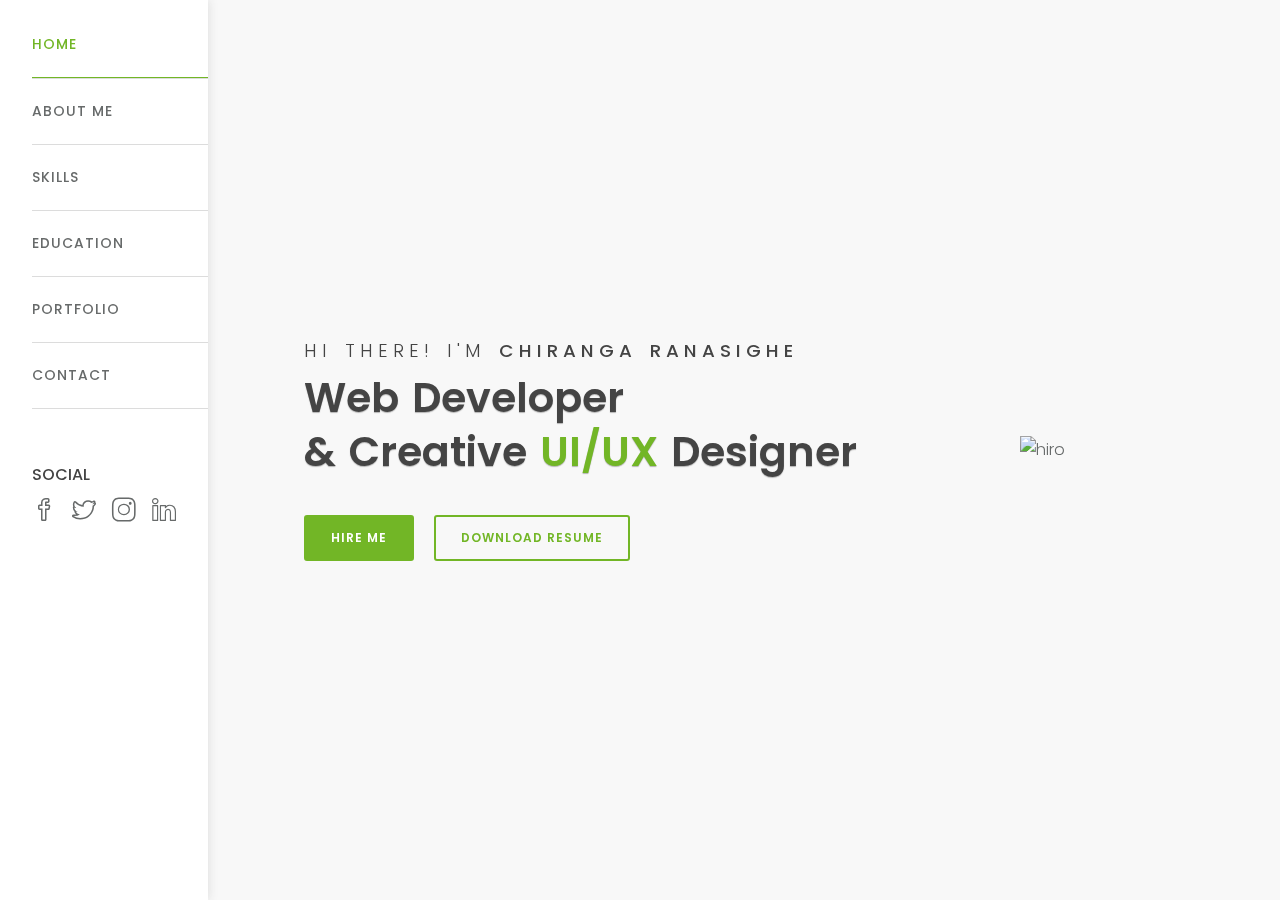
==== index.html @ 82de7a18 "Initial commit by chiranga" ====
<!DOCTYPE html>
<html lang="en" class="no-js">
<head><meta http-equiv="Content-Type" content="text/html; charset=UTF-8" />
    <meta charset="UTF-8" />
    <meta http-equiv="X-UA-Compatible" content="IE=edge">
    <title>Chiranga-Personal Portfolio </title>
    <meta name="viewport" content="width=device-width, initial-scale=1, maximum-scale=1" />
    <meta name="description" content="Ricky-Personal Portfolio / Resume Vcard Template" />
    <meta name="keywords" content="personal portfolio, resume cv template, resume, cv online, freelancer, portfolio, portfolio website, online portfolio, cv resume, creative resume, responsive portfolio, one page portfolio, vcard, minimal, creative portfolio, creative resume, creative, personal vcard, portfoli template, resposnive, bootstrap, modern" />
    <meta name="author" content="ThemeChoose" />
    <!--Favicon-->
    <link rel="shortcut icon" href="chiranga/light/assets/img/favicon.ico" type="image/x-icon">
    <link rel="shortcut icon" href="chiranga/light/assets/img/favicon.png" type="image/x-icon">
    <link rel="icon" href="chiranga/light/assets/img/favicon.ico" type="image/x-icon">
    <link rel="icon" href="chiranga/light/assets/img/favicon.png" type="image/x-icon">
    <!--plugin css-->
    <link rel="stylesheet" href="chiranga/light/assets/css/simple-line-icons.css">
    <link rel="stylesheet" href="chiranga/light/assets/css/malihu-scrollbar.min.css">
    <link rel="stylesheet" href="chiranga/light/assets/css/fontawesome-all.min.css">
    <link rel="stylesheet" href="chiranga/light/assets/css/magnific-popup.css">
    <link rel="stylesheet" href="chiranga/light/assets/css/awesome-hover.css">
    <link rel="stylesheet" href="chiranga/light/assets/css/animate.css">
    <link rel="stylesheet" href="chiranga/light/assets/css/normalize.css">
    <!--theme css-->
    <link rel="stylesheet" href="chiranga/light/assets/css/theme.css">
    <!--
    style switcher
    ======================-->
    <link rel="alternate stylesheet" title="yellow" href="chiranga/light/assets/skin/yellow.css">
    <link rel="alternate stylesheet" title="blueviolet" href="chiranga/light/assets/skin/blueviolet.css">
    <link rel="alternate stylesheet" title="purple" href="chiranga/light/assets/skin/purple.css">
    <link rel="alternate stylesheet" title="blue" href="chiranga/light/assets/skin/blue.css">
    <link rel="stylesheet" title="green" href="chiranga/light/assets/skin/green.css">
    <!-- <link rel="stylesheet" href="chiranga/light/assets/skin/skin.css"> -->
    <!-- HTML5 shim.js for IE8 support of HTML5 elements and media queries -->
    <!--[if lt IE 9]>
	<script src="https://oss.maxcdn.com/html5shiv/3.7.2/html5shiv.min.js"></script>
	<![endif]-->
</head>
<body data-spy="scroll" data-target=".navbar" data-offset="70">
       <!--Header start-->
    <header class="header" id="header">
        <!--Navbar start-->
        <nav class="navbar navbar-expand-lg navbar-light p-0">
            <button class="navbar-toggler" type="button" data-toggle="collapse" data-target="#navmobile" aria-controls="navmobile" aria-expanded="false" aria-label="Toggle navigation">
                <span class="navbar-toggler-icon"></span>
            </button>
            <div class="collapse navbar-collapse" id="navmobile">
                <ul class="navbar-nav mr-auto flex-column">
                    <li class="nav-item"><a href="#home" class="nav-link">Home</a></li>
                    <li class="nav-item"><a href="#about" class="nav-link">About Me</a></li>
                    <li class="nav-item"><a href="#skills" class="nav-link">Skills</a></li>
                    <li class="nav-item"><a href="#education" class="nav-link">Education</a></li>
                    <li class="nav-item"><a href="#portfolio" class="nav-link">Portfolio</a></li>
                    <li class="nav-item"><a href="#contact" class="nav-link">Contact</a></li>
                </ul>
            </div>
        </nav>
        <!--Navbar End-->
        <!--Header contact start-->
        <div class="contact d-none d-lg-block">
            <div class="contact-item">
                <h5>Social</h5>
                <ul class="list-inline">
                    <li class="list-inline-item"><a href="https://www.facebook.com/chiranga.ranasinghe" class="list-inline-link"><i class="icon-social-facebook" title="Facebook"></i></a></li>
                    <li class="list-inline-item"><a href="https://twitter.com/ChirangaRanasi1" class="list-inline-link"><i class="icon-social-twitter" title="Twitter"></i></a></li>
                    <li class="list-inline-item"><a href="https://www.instagram.com/chirangaranasinghe/" class="list-inline-link"><i class="icon-social-instagram" title="Instagram"></i></a></li>
                    <li class="list-inline-item"><a href="https://www.linkedin.com/in/chiranga-ranasinghe-349a30144/" class="list-inline-link"><i class="icon-social-linkedin" title="Linkedin"></i></a></li>
                </ul>
            </div>
        </div>
        <!--Header contact end-->
    </header>
    <!--Header end-->
    <main class="wrapper" id="wrapper">
        <!--Home section start-->
        <section class="home page page-current" id="home">
            <div class="container-fluid animated zoomIn">
                <div class="row d-flex align-items-center justify-content-center order-last order-xl-first">
                    <div class="col-lg-12 col-xl-6">
                        <h5>Hi there! I'm <span>Chiranga Ranasighe</span></h5>
                        <h2 class="pulse animated slower infinite"> Web Developer <br> & Creative <span> UI/UX </span> Designer</h2>
                        <p class="lead"> </p>
                        <div class="user-btn">
                            <a href="#contact" class="btn btn-brand mr-3">Hire Me</a>
                            <a href="file:///D:/UNIVERSITY/INTERNSHIP/CV.pdf" class="btn btn-brand-border">Download Resume</a>
                        </div>
                    </div>
                    <div class="col-lg-12 col-xl-4 mb-70 mb-xl-0 order-first order-xl-last text-center">
                        <img src="chiranga/light/assets/img/Chiranga.jpg" class="img-fluid" alt="hiro">
                    </div>
                </div>
            </div>
        </section>
        <!--End Home sectionA-->
        <!--About section start-->
        <section class="about page py-100" id="about">
            <div class="container-fluid animated bounceInLeft">
                <!--section title row start-->
                <div class="row justify-content-center">
                    <div class="col-lg-12 col-xl-11">
                        <div class="sec-t">
                            <h2>About <span>me</span></h2>
                        </div>
                    </div>
                    <div class="col-lg-12 col-xl-11">
                        <div class="sub-head">
                            <h4><i class="icon-user mr-2"></i>Personal Info</h4>
                            <p>
                               Currently, I'm an Undergraduate (BICT) of the University of Sri Jayewardenepura Faculty of technology. I studied at Rajapaksha Central College Weeraketiya, Faced Advanced Level Examination in 2015 in Engineering Technology Stream. I'm still student and I hope to Improve my knoweldge and Skills through the internship.
                            </p>
                        </div>
                    </div>
                    <!--for divider-->
                    <div class="col-12"></div>
                    <div class="col-md-5 col-xl-5 mb-4 mb-md-0">
                        <div class="abut-info">
                            <ul class="list-unstyled">
                                <li><span class="f_name">First Name</span> : Chiranga</li>
                                <li><span class="l_name">Last Name</span> : Ranasinghe</li>
                                <li><span class="b_date">Date of birth</span> : 19 April 1996</li>
                                <li><span class="natonality">Nationality</span> : Sri Lankan</li>
                                <li><span class="freelance">Freelance</span> : Available</li>
                            </ul>
                        </div>
                    </div>
                    <div class="col-md-6 col-xl-5 offset-md-1">
                        <div class="abut-info">
                            <ul class="list-unstyled">
                                <li><span class="a_p_number">Phone</span> : +94 768587756</li>
                                <li><span class="a_address">Address</span> : 87/1 Mullawaththa, <br>  &nbsp;&nbsp;&nbsp;&nbsp;&nbsp;&nbsp;&nbsp;&nbsp;&nbsp;&nbsp;&nbsp;&nbsp;&nbsp;&nbsp;&nbsp;&nbsp;&nbsp;&nbsp;&nbsp;&nbsp;&nbsp;&nbsp; Walasmulla</li>
                                <li><span class="a_email">Email</span> : 19chiranga@gmail.com </li>
                                <li><span class="a_languages">Spoken</span> : Sinhala - English</li>
                                <li><span class="a_skype">Skype</span> : Chiranga.Ranasinghe</li>
                            </ul>
                        </div>
                    </div>
                    <div class="col-sm-12 col-xl-11 mt-40">
                        <a class="btn btn-brand mr-3" href="assets/pdf/cv.pdf" target="_blank">Download Resume</a>
                    </div>
                </div>
                <!--row end-->
            </div>
            <!--Container-fluid End-->
        </section>
        <!--End about secition-->
        <!--Skills section start-->
        <section class="skills page py-100" id="skills">
            <div class="container-fluid animated bounceInRight">
                <!--section title row start-->
                <div class="row justify-content-center">
                    <div class="col-lg-12 col-xl-11">
                        <div class="sec-t">
                            <h2>My <span>Skills</span></h2>
                        </div>
                    </div>
                    <div class="col-12"></div>
                    <!--for divider-->
                    <div class="col-lg-12 col-xl-11">
                        <div class="sub-head">
                            <h4><i class="icon-badge mr-2"></i>Personal Skill</h4>
                            
                        </div>
                    </div>
                    <div class="col-12"></div>
                    <!--for divider-->
                    <div class="col-md-5">
                        <div class="skill-item">
                            <span class="skill-title">JAVA</span>
                            <div class="progress">
                                <div class="progress-bar" role="progressbar" style="width: 70%" aria-valuenow="25" aria-valuemin="0" aria-valuemax="100"><span class="label" data-count="70">70%</span></div>
                            </div>
                        </div>
                        <div class="skill-item">
                            <span class="skill-title">HTML</span>
                            <div class="progress">
                                <div class="progress-bar" role="progressbar" style="width: 90%" aria-valuenow="25" aria-valuemin="0" aria-valuemax="100"><span class="label" data-count="90">90%</span></div>
                            </div>
                        </div>
                        <div class="skill-item">
                            <span class="skill-title">PHP</span>
                            <div class="progress">
                                <div class="progress-bar" role="progressbar" style="width: 65%" aria-valuenow="25" aria-valuemin="0" aria-valuemax="100"><span class="label" data-count="65">65%</span></div>
                            </div>
                        </div>
                        <div class="skill-item">
                            <span class="skill-title">PYTHON</span>
                            <div class="progress">
                                <div class="progress-bar" role="progressbar" style="width: 60%" aria-valuenow="25" aria-valuemin="0" aria-valuemax="100"><span class="label" data-count="60">60%</span></div>
                            </div>
                        </div>
                    </div>
                    <div class="col-md-5 offset-md-1">
                        <div class="skill-item">
                            <span class="skill-title">JAVASCRIPT</span>
                            <div class="progress">
                                <div class="progress-bar" role="progressbar" style="width: 60%" aria-valuenow="25" aria-valuemin="0" aria-valuemax="100"><span class="label" data-count="60">60%</span></div>
                            </div>
                        </div>
                        <div class="skill-item">
                            <span class="skill-title">mySQL</span>
                            <div class="progress">
                                <div class="progress-bar" role="progressbar" style="width: 70%" aria-valuenow="25" aria-valuemin="0" aria-valuemax="100"><span class="label" data-count="70">70%</span></div>
                            </div>
                        </div>
                        <div class="skill-item">
                            <span class="skill-title">C#</span>
                            <div class="progress">
                                <div class="progress-bar" role="progressbar" style="width: 60%" aria-valuenow="25" aria-valuemin="0" aria-valuemax="100"><span class="label" data-count="60">60%</span></div>
                            </div>
                        </div>
                        <div class="skill-item">
                            <span class="skill-title">Photoshop</span>
                            <div class="progress">
                                <div class="progress-bar" role="progressbar" style="width: 85%" aria-valuenow="25" aria-valuemin="0" aria-valuemax="100"><span class="label" data-count="85">85%</span></div>
                            </div>
                        </div>
                    </div>
                    <div class="col-lg-12 col-xl-11 mb-20">
                        <div class="comunicate-skill">
                            <div class="sub-head">
                                <h4><i class="icon-bubbles mr-2"></i>Communication Skill</h4>
                                
                            </div>
                        </div>
                    </div>
                    <div class="col-lg-12 col-xl-11 fadeInDown slow animated">
                        <ul class="list-inline comunicate-skill-items text-center d-flex justify-content-start flex-wrap flex-sm-nowrap">
                            <li class="list-inline-item">
                                <h5>Sinhala</h5>
                                <div class="comu-icon">
                                    <i class="fas fa-star"></i>
                                    <i class="fas fa-star"></i>
                                    <i class="fas fa-star"></i>
                                    <i class="fas fa-star"></i>
                                    <i class="fas fa-star"></i>
                                </div>
                            </li>
                            <li class="list-inline-item">
                                <h5>English</h5>
                                <div class="comu-icon">
                                    <i class="fas fa-star"></i>
                                    <i class="fas fa-star"></i>
                                    <i class="fas fa-star"></i>
                                    <i class="fas fa-star-half-alt"></i>
                                    <i class="fas fa-star-half-alt"></i>
                                </div>
                            </li>
                           
                        </ul>
                    </div>
                </div>
                <!--End row-->
            </div>
        </section>
        <!--End skills section-->
      
        <!--Education section start-->
        <section class="education page py-100" id="education">
            <div class="container-fluid animated rotateInDownLeft">
                <div class="row justify-content-center">
                    <div class="col-md-12">
                        <div class="sec-t">
                            <h2>Best <span>Education</span></h2>
                        </div>
                    </div>
                    <div class="col-12"></div>
                    <!--for divider-->
                    <div class="col-lg-12">
                        <div class="sub-head">
                            <h4><i class="icon-graduation mr-2"></i> Educational Background</h4>
                            <p></p>
                        </div>
                    </div>
                    <div class="col-12"></div>
                    <!--for divider-->
                    <div class="col-lg-12 col-xl-7">
                        <ul class="list-unstyled">
                            <li class="edu-item">
                                <h5><span>BICT Degree -</span>University of Sri Jayewardenepura</h5>
                                <span class="calendar"><i class="icon-calendar pr-2"></i>2016 - 2020</span>
                                <p>My degree is Bachelor's of Information and communication Technology and I specialist in Intractive Media.This is my Forth year First Semester.<br>
                                Current GPA - 3.0</p>
                            </li>
                            <li class="edu-item">
                                <h5><span>A/L Technology Stream -</span>Rajapaksha Central Colleage
                                </h5>
                                <span class="calendar"><i class="icon-calendar pr-2"></i>2015</span>
                                <p>RESULTS<br>
                                    SCIENCE FOR TECHNOLOGY - A <br>
                                    INFORMATION AND COMMUNICATION TECHNOLOGY -  C <br>
                                    ENGINEERING TECHNOLOGY - C <br><br>
                                    Z-CORE - 1.8672 <br>
                                    DISTRICT RANK - 04 <br>
                                    ISHLAND RANK - 218 <br>
                                </p>
                            </li>
                            <li class="edu-item">
                                <h5><span>Oridinary Level-</span>Rajapaksha Central Colleage</h5>
                                <span class="calendar"><i class="icon-calendar pr-2"></i>2012</span>
                                <p class="mb-0 pb-0">
                                    A - 05 , B  - 04 <br><br>
                                    SINHALA - A <br>
                                    BUDDISHIM - A <br>
                                    MATHS - A <br>
                                    SCIENCE - A <br>
                                    ICT - A <br>
                                    ART - B <br>
                                    HISTORY - B <br>
                                    COMMERCE - B <br>
                                    ENGLISH - B <br>
                                </p>
                            </li>
                        </ul>
                    </div>
                    <div class="col-lg-5 d-none d-xl-flex justify-content-center align-items-center text-center">
                        <img src="chiranga/light/assets/img/education.jpg" class="img-fluid" alt="education-pic">
                    </div>
                </div>
                <!--row end-->
            </div>
            <!--container fluid end-->
        </section>
        <!--End education section-->
        <!--Portfolio Section start-->
        <section class="portfolio page py-100" id="portfolio">
            <div class="container-fluid animated slideInDown">
                <div class="row">
                    <div class="col-md-9">
                        <div class="sec-t">
                            <h2>Recent <span>Work</span></h2>
                        </div>
                    </div>
                    <div class="col-12">
                        <ul class="list-inline filter-btn mb-35">
                            <li class="list-inline-item active" data-filter="*">all</li>
                            <li class="list-inline-item" data-filter=".video">Video</li>
                            <li class="list-inline-item" data-filter=".web">Web Design</li>
                        </ul>
                    </div>
                </div>
                <!--row end-->
                <div class="row">
                    <div class="da-thumbs filter" id="da-thumbs">
                        <div class="col-md-4 mb-30 filter-item  video">
                            <div class="portfolio-item">
                                <a href="https://www.youtube.com/watch?v=6uZW13TIoTk" title="Caption text" data-group="1">
                                    <img src="chiranga/light/assets/img/portfolio/w1.jpg" alt="project-1" />
                                    <div>
                                        <h6>youtube video</h6>
                                        <span>a C# project</span>
                                    </div>
                                </a>
                            </div>
                        </div>
            
                        <!--portfolio item 2 start-->
                        <div class="col-md-4 mb-30 filter-item  web">
                            <div class="portfolio-item">
                                <a href="chiranga/light/portfoliodetails.html" class="portfolio-details" data-group="1">
                                    <img src="chiranga/light/assets/img/portfolio/w2.jpg" alt="project-2" />
                                    <div>
                                        <h6>Project Title</h6>
                                        <span>ui / ux</span>
                                    </div>
                                </a>
                            </div>
                        </div>
                        <!--portfolio item 2 end-->
                        
                        <!--portfolio item 4 start-->
                        <div class="col-md-4 mb-30 filter-item  web">
                            <div class="portfolio-item">
                                <a href="chiranga/light/portfoliodetails.html" class="portfolio-details" data-group="1">
                                    <img src="chiranga/light/assets/img/portfolio/w4.jpg" alt="project-4" />
                                    <div>
                                        <h6>project title</h6>
                                        <span>art / web design</span>
                                    </div>
                                </a>
                            </div>
                        </div>
                        <!--portfolio item 4 end-->
                                       
                        
                    </div>
                    <!--da-thumbs end-->
                </div>
                <!--row end-->
            </div>
            <!--container-fluid end-->
        </section>
        <!--End Portfolio section-->
        <!--Contact section start-->
        <section class="contact page py-100" id="contact">
            <div class="container-fluid animated rollIn">
                <div class="row justify-content-center align-items-center">
                    <div class="col-md-12">
                        <div class="sec-t">
                            <h2>Get In <span>Touch</span></h2>
                        </div>
                    </div>
                    <div class="col-12"></div>
                    <!--for divider-->

                    <div class="col-12"></div>
                    <!--for divider-->
                    <div class="col-md-4 mb-5 mb-md-0">
                        <ul class="list-unstyled">
                            <li class="contact-item">
                                <h5>Addres</h5>
                                <p class="mb-1">87/1 Shantha Sewana <br>
                                    Mullawaththa, Walasmulla
                                </p>
                            </li>
                            <li class="contact-item">
                                <h5>Contact</h5>
                                <p>(+94) 768587756 <br>
                                    (+94) 710747339</p>
                            </li>
                            <li class="contact-item">
                                <h5>Mail</h5>
                                <a class="more-link" href="mailto:19chiranga@gmail.com"><span>19chiranga@gmail.com</span></a><br>
                                <!--<a class="more-link" href="index.html#0e636f67624e69636f6762206d6163"><span class="__cf_email__" data-cfemail="3b535e574b7b48524f5e15585456">[email&#160;protected]</span></a>-->
                            </li>
                            <li class="contact-item">
                                <h5>Social</h5>
                                <ul class="list-inline mt-3">
                                    <li class="list-inline-item mb-2">
                                        <a href="https://www.facebook.com/chiranga.ranasinghe" class="list-inline-link"><i class="icon-social-facebook" title="Facebook"></i></a>
                                    </li>
                                    <li class="list-inline-item mb-2">
                                        <a href="https://twitter.com/ChirangaRanasi1" class="list-inline-link"><i class="icon-social-twitter" title="Twitter"></i></a>
                                    </li>
                                    <li class="list-inline-item mb-2">
                                        <a href="https://www.instagram.com/chirangaranasinghe/" class="list-inline-link"><i class="icon-social-instagram" title="Instagram"></i></a>
                                    </li>
                                    <li class="list-inline-item">
                                        <a href="https://www.linkedin.com/in/chiranga-ranasinghe-349a30144/" class="list-inline-link"><i class="icon-social-linkedin" title="Linkedin"></i></a>
                                    </li>
                                    <li class="list-inline-item">
                                        <a href="#" class="list-inline-link"><i class="icon-social-dribbble" title="Dribbble"></i></a>
                                    </li>
                                </ul>
                            </li>
                        </ul> 
                    
                    
                    </div>  
                    <!--col end-->
                    <div class="col-md-7 offset-md-1">
                        <form class="contact_form" method="post" action="index.html">
                            <!--form aler message start-->
                            <div class="row">
                                <div class="col-12">
                                    <div class="alert alert-success contact_msg" style="display: none" role="alert">
                                        Your message was sent successfully.
                                    </div>
                                </div>
                            </div>
                            <!--form alert message end-->
                            <!-- Message Input Area Start -->
                            <div class="contact_input_area">
                                <div class="form-group">
                                    <i class="icon-user input-icon"></i>
                                    <label for="name">
                                        <input type="text" name="name" class="form-control" id="name" placeholder="Enter Name" required maxlength="50">
                                    </label>
                                </div>
                                <div class="form-group">
                                    <i class="icon-envelope input-icon"></i>
                                    <label for="email">
                                        <input type="email" name="email" class="form-control" placeholder="Your Email" id="email" required maxlength="50">
                                    </label>
                                </div>
                                <div class="form-group">
                                    <i class="icon-speech input-icon"></i>
                                    <label for="subject">
                                        <input type="text" class="form-control" placeholder="Enter Subject" id="subject" maxlength="50" name="subject" required>
                                    </label>
                                </div>
                                <div class="form-group mb-2">
                                    <i class="icon-bubbles input-icon"></i>
                                    <label for="message" class="text-area">
                                        <textarea class="form-control" name="message" id="message" rows="3" placeholder="Write Message" maxlength="300" required></textarea>
                                    </label>
                                </div>
                                <!-- <div class="g-recaptcha mb-4" data-sitekey="6LeOUJwUAAAAADsG7Kvs9zSG2pGGa7ux4L-h73nL"></div> -->
                                <button type="submit" name="submit" class="btn btn-brand2 pull-right" id="btnContactUs">Submit</button>
                            </div>
                            <!-- Message Input Area End -->
                        </form>
                    </div>
                </div>
                <!--row end-->
            </div>
            <!--container fluid end-->
        </section>
        <!--Contact section end-->
    </main>
    <script data-cfasync="false" src="cdn-cgi/scripts/5c5dd728/cloudflare-static/email-decode.min.js"></script><script src="chiranga/light/assets/js/jquery-3.2.1.min.js"></script>
    <script src="chiranga/light/assets/js/modernizr-2.6.2.min.js"></script>
    <script src="chiranga/light/assets/js/bootstrap.min.js"></script>
    <script src="chiranga/light/assets/js/awesome-hover.js"></script>
    <script src="chiranga/light/assets/js/magnific-popup.min.js"></script>
    <script src="chiranga/light/assets/js/isotope.min.js"></script>
    <script src="chiranga/light/assets/js/form-jquery.validate.min.js"></script>
    <script src="chiranga/light/assets/js/form-additional-methods.min.js"></script>
    <script src="chiranga/light/assets/js/malihu-scrollbar.min.js"></script>
    <script src="chiranga/light/assets/js/imagesloaded.pkgd.min.js"></script>
    <script src="recaptcha/api.js"></script>
    <!--Theme js-->
    <script src="chiranga/light/assets/js/theme.js"></script>
    <script src="chiranga/light/assets/skin/skin.js"></script>
</body>
<script>
setActiveStyleSheet('green');
</script>
</html>
---- chiranga/light/assets/css/simple-line-icons.css ----
@font-face {
  font-family: 'simple-line-icons';
  src: url('ricky/light/assets/webfonts/Simple-Line-Icons.eot');
  src: url('ricky/light/assets/webfonts/Simple-Line-Icons.eot#iefix') format('embedded-opentype'), url('ricky/light/assets/webfonts/Simple-Line-Icons.woff') format('woff2'), url('ricky/light/assets/webfonts/Simple-Line-Icons.ttf') format('truetype'), url('ricky/light/assets/webfonts/Simple-Line-Icons.woff') format('woff'), url('ricky/light/assets/webfonts/Simple-Line-Icons.svg') format('svg');
  font-weight: normal;
  font-style: normal;
}
/*
 Use the following CSS code if you want to have a class per icon.
 Instead of a list of all class selectors, you can use the generic [class*="icon-"] selector, but it's slower:
*/
.icon-user,
.icon-people,
.icon-user-female,
.icon-user-follow,
.icon-user-following,
.icon-user-unfollow,
.icon-login,
.icon-logout,
.icon-emotsmile,
.icon-phone,
.icon-call-end,
.icon-call-in,
.icon-call-out,
.icon-map,
.icon-location-pin,
.icon-direction,
.icon-directions,
.icon-compass,
.icon-layers,
.icon-menu,
.icon-list,
.icon-options-vertical,
.icon-options,
.icon-arrow-down,
.icon-arrow-left,
.icon-arrow-right,
.icon-arrow-up,
.icon-arrow-up-circle,
.icon-arrow-left-circle,
.icon-arrow-right-circle,
.icon-arrow-down-circle,
.icon-check,
.icon-clock,
.icon-plus,
.icon-minus,
.icon-close,
.icon-event,
.icon-exclamation,
.icon-organization,
.icon-trophy,
.icon-screen-smartphone,
.icon-screen-desktop,
.icon-plane,
.icon-notebook,
.icon-mustache,
.icon-mouse,
.icon-magnet,
.icon-energy,
.icon-disc,
.icon-cursor,
.icon-cursor-move,
.icon-crop,
.icon-chemistry,
.icon-speedometer,
.icon-shield,
.icon-screen-tablet,
.icon-magic-wand,
.icon-hourglass,
.icon-graduation,
.icon-ghost,
.icon-game-controller,
.icon-fire,
.icon-eyeglass,
.icon-envelope-open,
.icon-envelope-letter,
.icon-bell,
.icon-badge,
.icon-anchor,
.icon-wallet,
.icon-vector,
.icon-speech,
.icon-puzzle,
.icon-printer,
.icon-present,
.icon-playlist,
.icon-pin,
.icon-picture,
.icon-handbag,
.icon-globe-alt,
.icon-globe,
.icon-folder-alt,
.icon-folder,
.icon-film,
.icon-feed,
.icon-drop,
.icon-drawer,
.icon-docs,
.icon-doc,
.icon-diamond,
.icon-cup,
.icon-calculator,
.icon-bubbles,
.icon-briefcase,
.icon-book-open,
.icon-basket-loaded,
.icon-basket,
.icon-bag,
.icon-action-undo,
.icon-action-redo,
.icon-wrench,
.icon-umbrella,
.icon-trash,
.icon-tag,
.icon-support,
.icon-frame,
.icon-size-fullscreen,
.icon-size-actual,
.icon-shuffle,
.icon-share-alt,
.icon-share,
.icon-rocket,
.icon-question,
.icon-pie-chart,
.icon-pencil,
.icon-note,
.icon-loop,
.icon-home,
.icon-grid,
.icon-graph,
.icon-microphone,
.icon-music-tone-alt,
.icon-music-tone,
.icon-earphones-alt,
.icon-earphones,
.icon-equalizer,
.icon-like,
.icon-dislike,
.icon-control-start,
.icon-control-rewind,
.icon-control-play,
.icon-control-pause,
.icon-control-forward,
.icon-control-end,
.icon-volume-1,
.icon-volume-2,
.icon-volume-off,
.icon-calendar,
.icon-bulb,
.icon-chart,
.icon-ban,
.icon-bubble,
.icon-camrecorder,
.icon-camera,
.icon-cloud-download,
.icon-cloud-upload,
.icon-envelope,
.icon-eye,
.icon-flag,
.icon-heart,
.icon-info,
.icon-key,
.icon-link,
.icon-lock,
.icon-lock-open,
.icon-magnifier,
.icon-magnifier-add,
.icon-magnifier-remove,
.icon-paper-clip,
.icon-paper-plane,
.icon-power,
.icon-refresh,
.icon-reload,
.icon-settings,
.icon-star,
.icon-symbol-female,
.icon-symbol-male,
.icon-target,
.icon-credit-card,
.icon-paypal,
.icon-social-tumblr,
.icon-social-twitter,
.icon-social-facebook,
.icon-social-instagram,
.icon-social-linkedin,
.icon-social-pinterest,
.icon-social-github,
.icon-social-google,
.icon-social-reddit,
.icon-social-skype,
.icon-social-dribbble,
.icon-social-behance,
.icon-social-foursqare,
.icon-social-soundcloud,
.icon-social-spotify,
.icon-social-stumbleupon,
.icon-social-youtube,
.icon-social-dropbox,
.icon-social-vkontakte,
.icon-social-steam {
  font-family: 'simple-line-icons';
  speak: none;
  font-style: normal;
  font-weight: normal;
  font-variant: normal;
  text-transform: none;
  line-height: 1;
  /* Better Font Rendering =========== */
  -webkit-font-smoothing: antialiased;
  -moz-osx-font-smoothing: grayscale;
}
.icon-user:before {
  content: "\e005";
}
.icon-people:before {
  content: "\e001";
}
.icon-user-female:before {
  content: "\e000";
}
.icon-user-follow:before {
  content: "\e002";
}
.icon-user-following:before {
  content: "\e003";
}
.icon-user-unfollow:before {
  content: "\e004";
}
.icon-login:before {
  content: "\e066";
}
.icon-logout:before {
  content: "\e065";
}
.icon-emotsmile:before {
  content: "\e021";
}
.icon-phone:before {
  content: "\e600";
}
.icon-call-end:before {
  content: "\e048";
}
.icon-call-in:before {
  content: "\e047";
}
.icon-call-out:before {
  content: "\e046";
}
.icon-map:before {
  content: "\e033";
}
.icon-location-pin:before {
  content: "\e096";
}
.icon-direction:before {
  content: "\e042";
}
.icon-directions:before {
  content: "\e041";
}
.icon-compass:before {
  content: "\e045";
}
.icon-layers:before {
  content: "\e034";
}
.icon-menu:before {
  content: "\e601";
}
.icon-list:before {
  content: "\e067";
}
.icon-options-vertical:before {
  content: "\e602";
}
.icon-options:before {
  content: "\e603";
}
.icon-arrow-down:before {
  content: "\e604";
}
.icon-arrow-left:before {
  content: "\e605";
}
.icon-arrow-right:before {
  content: "\e606";
}
.icon-arrow-up:before {
  content: "\e607";
}
.icon-arrow-up-circle:before {
  content: "\e078";
}
.icon-arrow-left-circle:before {
  content: "\e07a";
}
.icon-arrow-right-circle:before {
  content: "\e079";
}
.icon-arrow-down-circle:before {
  content: "\e07b";
}
.icon-check:before {
  content: "\e080";
}
.icon-clock:before {
  content: "\e081";
}
.icon-plus:before {
  content: "\e095";
}
.icon-minus:before {
  content: "\e615";
}
.icon-close:before {
  content: "\e082";
}
.icon-event:before {
  content: "\e619";
}
.icon-exclamation:before {
  content: "\e617";
}
.icon-organization:before {
  content: "\e616";
}
.icon-trophy:before {
  content: "\e006";
}
.icon-screen-smartphone:before {
  content: "\e010";
}
.icon-screen-desktop:before {
  content: "\e011";
}
.icon-plane:before {
  content: "\e012";
}
.icon-notebook:before {
  content: "\e013";
}
.icon-mustache:before {
  content: "\e014";
}
.icon-mouse:before {
  content: "\e015";
}
.icon-magnet:before {
  content: "\e016";
}
.icon-energy:before {
  content: "\e020";
}
.icon-disc:before {
  content: "\e022";
}
.icon-cursor:before {
  content: "\e06e";
}
.icon-cursor-move:before {
  content: "\e023";
}
.icon-crop:before {
  content: "\e024";
}
.icon-chemistry:before {
  content: "\e026";
}
.icon-speedometer:before {
  content: "\e007";
}
.icon-shield:before {
  content: "\e00e";
}
.icon-screen-tablet:before {
  content: "\e00f";
}
.icon-magic-wand:before {
  content: "\e017";
}
.icon-hourglass:before {
  content: "\e018";
}
.icon-graduation:before {
  content: "\e019";
}
.icon-ghost:before {
  content: "\e01a";
}
.icon-game-controller:before {
  content: "\e01b";
}
.icon-fire:before {
  content: "\e01c";
}
.icon-eyeglass:before {
  content: "\e01d";
}
.icon-envelope-open:before {
  content: "\e01e";
}
.icon-envelope-letter:before {
  content: "\e01f";
}
.icon-bell:before {
  content: "\e027";
}
.icon-badge:before {
  content: "\e028";
}
.icon-anchor:before {
  content: "\e029";
}
.icon-wallet:before {
  content: "\e02a";
}
.icon-vector:before {
  content: "\e02b";
}
.icon-speech:before {
  content: "\e02c";
}
.icon-puzzle:before {
  content: "\e02d";
}
.icon-printer:before {
  content: "\e02e";
}
.icon-present:before {
  content: "\e02f";
}
.icon-playlist:before {
  content: "\e030";
}
.icon-pin:before {
  content: "\e031";
}
.icon-picture:before {
  content: "\e032";
}
.icon-handbag:before {
  content: "\e035";
}
.icon-globe-alt:before {
  content: "\e036";
}
.icon-globe:before {
  content: "\e037";
}
.icon-folder-alt:before {
  content: "\e039";
}
.icon-folder:before {
  content: "\e089";
}
.icon-film:before {
  content: "\e03a";
}
.icon-feed:before {
  content: "\e03b";
}
.icon-drop:before {
  content: "\e03e";
}
.icon-drawer:before {
  content: "\e03f";
}
.icon-docs:before {
  content: "\e040";
}
.icon-doc:before {
  content: "\e085";
}
.icon-diamond:before {
  content: "\e043";
}
.icon-cup:before {
  content: "\e044";
}
.icon-calculator:before {
  content: "\e049";
}
.icon-bubbles:before {
  content: "\e04a";
}
.icon-briefcase:before {
  content: "\e04b";
}
.icon-book-open:before {
  content: "\e04c";
}
.icon-basket-loaded:before {
  content: "\e04d";
}
.icon-basket:before {
  content: "\e04e";
}
.icon-bag:before {
  content: "\e04f";
}
.icon-action-undo:before {
  content: "\e050";
}
.icon-action-redo:before {
  content: "\e051";
}
.icon-wrench:before {
  content: "\e052";
}
.icon-umbrella:before {
  content: "\e053";
}
.icon-trash:before {
  content: "\e054";
}
.icon-tag:before {
  content: "\e055";
}
.icon-support:before {
  content: "\e056";
}
.icon-frame:before {
  content: "\e038";
}
.icon-size-fullscreen:before {
  content: "\e057";
}
.icon-size-actual:before {
  content: "\e058";
}
.icon-shuffle:before {
  content: "\e059";
}
.icon-share-alt:before {
  content: "\e05a";
}
.icon-share:before {
  content: "\e05b";
}
.icon-rocket:before {
  content: "\e05c";
}
.icon-question:before {
  content: "\e05d";
}
.icon-pie-chart:before {
  content: "\e05e";
}
.icon-pencil:before {
  content: "\e05f";
}
.icon-note:before {
  content: "\e060";
}
.icon-loop:before {
  content: "\e064";
}
.icon-home:before {
  content: "\e069";
}
.icon-grid:before {
  content: "\e06a";
}
.icon-graph:before {
  content: "\e06b";
}
.icon-microphone:before {
  content: "\e063";
}
.icon-music-tone-alt:before {
  content: "\e061";
}
.icon-music-tone:before {
  content: "\e062";
}
.icon-earphones-alt:before {
  content: "\e03c";
}
.icon-earphones:before {
  content: "\e03d";
}
.icon-equalizer:before {
  content: "\e06c";
}
.icon-like:before {
  content: "\e068";
}
.icon-dislike:before {
  content: "\e06d";
}
.icon-control-start:before {
  content: "\e06f";
}
.icon-control-rewind:before {
  content: "\e070";
}
.icon-control-play:before {
  content: "\e071";
}
.icon-control-pause:before {
  content: "\e072";
}
.icon-control-forward:before {
  content: "\e073";
}
.icon-control-end:before {
  content: "\e074";
}
.icon-volume-1:before {
  content: "\e09f";
}
.icon-volume-2:before {
  content: "\e0a0";
}
.icon-volume-off:before {
  content: "\e0a1";
}
.icon-calendar:before {
  content: "\e075";
}
.icon-bulb:before {
  content: "\e076";
}
.icon-chart:before {
  content: "\e077";
}
.icon-ban:before {
  content: "\e07c";
}
.icon-bubble:before {
  content: "\e07d";
}
.icon-camrecorder:before {
  content: "\e07e";
}
.icon-camera:before {
  content: "\e07f";
}
.icon-cloud-download:before {
  content: "\e083";
}
.icon-cloud-upload:before {
  content: "\e084";
}
.icon-envelope:before {
  content: "\e086";
}
.icon-eye:before {
  content: "\e087";
}
.icon-flag:before {
  content: "\e088";
}
.icon-heart:before {
  content: "\e08a";
}
.icon-info:before {
  content: "\e08b";
}
.icon-key:before {
  content: "\e08c";
}
.icon-link:before {
  content: "\e08d";
}
.icon-lock:before {
  content: "\e08e";
}
.icon-lock-open:before {
  content: "\e08f";
}
.icon-magnifier:before {
  content: "\e090";
}
.icon-magnifier-add:before {
  content: "\e091";
}
.icon-magnifier-remove:before {
  content: "\e092";
}
.icon-paper-clip:before {
  content: "\e093";
}
.icon-paper-plane:before {
  content: "\e094";
}
.icon-power:before {
  content: "\e097";
}
.icon-refresh:before {
  content: "\e098";
}
.icon-reload:before {
  content: "\e099";
}
.icon-settings:before {
  content: "\e09a";
}
.icon-star:before {
  content: "\e09b";
}
.icon-symbol-female:before {
  content: "\e09c";
}
.icon-symbol-male:before {
  content: "\e09d";
}
.icon-target:before {
  content: "\e09e";
}
.icon-credit-card:before {
  content: "\e025";
}
.icon-paypal:before {
  content: "\e608";
}
.icon-social-tumblr:before {
  content: "\e00a";
}
.icon-social-twitter:before {
  content: "\e009";
}
.icon-social-facebook:before {
  content: "\e00b";
}
.icon-social-instagram:before {
  content: "\e609";
}
.icon-social-linkedin:before {
  content: "\e60a";
}
.icon-social-pinterest:before {
  content: "\e60b";
}
.icon-social-github:before {
  content: "\e60c";
}
.icon-social-google:before {
  content: "\e60d";
}
.icon-social-reddit:before {
  content: "\e60e";
}
.icon-social-skype:before {
  content: "\e60f";
}
.icon-social-dribbble:before {
  content: "\e00d";
}
.icon-social-behance:before {
  content: "\e610";
}
.icon-social-foursqare:before {
  content: "\e611";
}
.icon-social-soundcloud:before {
  content: "\e612";
}
.icon-social-spotify:before {
  content: "\e613";
}
.icon-social-stumbleupon:before {
  content: "\e614";
}
.icon-social-youtube:before {
  content: "\e008";
}
.icon-social-dropbox:before {
  content: "\e00c";
}
.icon-social-vkontakte:before {
  content: "\e618";
}
.icon-social-steam:before {
  content: "\e620";
}
---- chiranga/light/assets/css/malihu-scrollbar.min.css ----
.mCustomScrollbar{-ms-touch-action:pinch-zoom;touch-action:pinch-zoom}.mCustomScrollbar.mCS_no_scrollbar,.mCustomScrollbar.mCS_touch_action{-ms-touch-action:auto;touch-action:auto}.mCustomScrollBox{position:relative;overflow:hidden;height:100%;max-width:100%;outline:0;direction:ltr}.mCSB_container{overflow:hidden;width:auto;height:auto}.mCSB_inside>.mCSB_container{margin-right:30px}.mCSB_container.mCS_no_scrollbar_y.mCS_y_hidden{margin-right:0}.mCS-dir-rtl>.mCSB_inside>.mCSB_container{margin-right:0;margin-left:30px}.mCS-dir-rtl>.mCSB_inside>.mCSB_container.mCS_no_scrollbar_y.mCS_y_hidden{margin-left:0}.mCSB_scrollTools{position:absolute;width:16px;height:auto;left:auto;top:0;right:0;bottom:0;opacity:.75;filter:"alpha(opacity=75)";-ms-filter:"alpha(opacity=75)"}.mCSB_outside+.mCSB_scrollTools{right:-26px}.mCS-dir-rtl>.mCSB_inside>.mCSB_scrollTools,.mCS-dir-rtl>.mCSB_outside+.mCSB_scrollTools{right:auto;left:0}.mCS-dir-rtl>.mCSB_outside+.mCSB_scrollTools{left:-26px}.mCSB_scrollTools .mCSB_draggerContainer{position:absolute;top:0;left:0;bottom:0;right:0;height:auto}.mCSB_scrollTools a+.mCSB_draggerContainer{margin:20px 0}.mCSB_scrollTools .mCSB_draggerRail{width:2px;height:100%;margin:0 auto;-webkit-border-radius:16px;-moz-border-radius:16px;border-radius:16px}.mCSB_scrollTools .mCSB_dragger{cursor:pointer;width:100%;height:30px;z-index:1}.mCSB_scrollTools .mCSB_dragger .mCSB_dragger_bar{position:relative;width:4px;height:100%;margin:0 auto;-webkit-border-radius:16px;-moz-border-radius:16px;border-radius:16px;text-align:center}.mCSB_scrollTools_vertical.mCSB_scrollTools_onDrag_expand .mCSB_dragger.mCSB_dragger_onDrag_expanded .mCSB_dragger_bar,.mCSB_scrollTools_vertical.mCSB_scrollTools_onDrag_expand .mCSB_draggerContainer:hover .mCSB_dragger .mCSB_dragger_bar{width:12px}.mCSB_scrollTools_vertical.mCSB_scrollTools_onDrag_expand .mCSB_dragger.mCSB_dragger_onDrag_expanded+.mCSB_draggerRail,.mCSB_scrollTools_vertical.mCSB_scrollTools_onDrag_expand .mCSB_draggerContainer:hover .mCSB_draggerRail{width:8px}.mCSB_scrollTools .mCSB_buttonDown,.mCSB_scrollTools .mCSB_buttonUp{display:block;position:absolute;height:20px;width:100%;overflow:hidden;margin:0 auto;cursor:pointer}.mCSB_scrollTools .mCSB_buttonDown{bottom:0}.mCSB_horizontal.mCSB_inside>.mCSB_container{margin-right:0;margin-bottom:30px}.mCSB_horizontal.mCSB_outside>.mCSB_container{min-height:100%}.mCSB_horizontal>.mCSB_container.mCS_no_scrollbar_x.mCS_x_hidden{margin-bottom:0}.mCSB_scrollTools.mCSB_scrollTools_horizontal{width:auto;height:16px;top:auto;right:0;bottom:0;left:0}.mCustomScrollBox+.mCSB_scrollTools+.mCSB_scrollTools.mCSB_scrollTools_horizontal,.mCustomScrollBox+.mCSB_scrollTools.mCSB_scrollTools_horizontal{bottom:-26px}.mCSB_scrollTools.mCSB_scrollTools_horizontal a+.mCSB_draggerContainer{margin:0 20px}.mCSB_scrollTools.mCSB_scrollTools_horizontal .mCSB_draggerRail{width:100%;height:2px;margin:7px 0}.mCSB_scrollTools.mCSB_scrollTools_horizontal .mCSB_dragger{width:30px;height:100%;left:0}.mCSB_scrollTools.mCSB_scrollTools_horizontal .mCSB_dragger .mCSB_dragger_bar{width:100%;height:4px;margin:6px auto}.mCSB_scrollTools_horizontal.mCSB_scrollTools_onDrag_expand .mCSB_dragger.mCSB_dragger_onDrag_expanded .mCSB_dragger_bar,.mCSB_scrollTools_horizontal.mCSB_scrollTools_onDrag_expand .mCSB_draggerContainer:hover .mCSB_dragger .mCSB_dragger_bar{height:12px;margin:2px auto}.mCSB_scrollTools_horizontal.mCSB_scrollTools_onDrag_expand .mCSB_dragger.mCSB_dragger_onDrag_expanded+.mCSB_draggerRail,.mCSB_scrollTools_horizontal.mCSB_scrollTools_onDrag_expand .mCSB_draggerContainer:hover .mCSB_draggerRail{height:8px;margin:4px 0}.mCSB_scrollTools.mCSB_scrollTools_horizontal .mCSB_buttonLeft,.mCSB_scrollTools.mCSB_scrollTools_horizontal .mCSB_buttonRight{display:block;position:absolute;width:20px;height:100%;overflow:hidden;margin:0 auto;cursor:pointer}.mCSB_scrollTools.mCSB_scrollTools_horizontal .mCSB_buttonLeft{left:0}.mCSB_scrollTools.mCSB_scrollTools_horizontal .mCSB_buttonRight{right:0}.mCSB_container_wrapper{position:absolute;height:auto;width:auto;overflow:hidden;top:0;left:0;right:0;bottom:0;margin-right:30px;margin-bottom:30px}.mCSB_container_wrapper>.mCSB_container{padding-right:30px;padding-bottom:30px;-webkit-box-sizing:border-box;-moz-box-sizing:border-box;box-sizing:border-box}.mCSB_vertical_horizontal>.mCSB_scrollTools.mCSB_scrollTools_vertical{bottom:20px}.mCSB_vertical_horizontal>.mCSB_scrollTools.mCSB_scrollTools_horizontal{right:20px}.mCSB_container_wrapper.mCS_no_scrollbar_x.mCS_x_hidden+.mCSB_scrollTools.mCSB_scrollTools_vertical{bottom:0}.mCS-dir-rtl>.mCustomScrollBox.mCSB_vertical_horizontal.mCSB_inside>.mCSB_scrollTools.mCSB_scrollTools_horizontal,.mCSB_container_wrapper.mCS_no_scrollbar_y.mCS_y_hidden+.mCSB_scrollTools~.mCSB_scrollTools.mCSB_scrollTools_horizontal{right:0}.mCS-dir-rtl>.mCustomScrollBox.mCSB_vertical_horizontal.mCSB_inside>.mCSB_scrollTools.mCSB_scrollTools_horizontal{left:20px}.mCS-dir-rtl>.mCustomScrollBox.mCSB_vertical_horizontal.mCSB_inside>.mCSB_container_wrapper.mCS_no_scrollbar_y.mCS_y_hidden+.mCSB_scrollTools~.mCSB_scrollTools.mCSB_scrollTools_horizontal{left:0}.mCS-dir-rtl>.mCSB_inside>.mCSB_container_wrapper{margin-right:0;margin-left:30px}.mCSB_container_wrapper.mCS_no_scrollbar_y.mCS_y_hidden>.mCSB_container{padding-right:0}.mCSB_container_wrapper.mCS_no_scrollbar_x.mCS_x_hidden>.mCSB_container{padding-bottom:0}.mCustomScrollBox.mCSB_vertical_horizontal.mCSB_inside>.mCSB_container_wrapper.mCS_no_scrollbar_y.mCS_y_hidden{margin-right:0;margin-left:0}.mCustomScrollBox.mCSB_vertical_horizontal.mCSB_inside>.mCSB_container_wrapper.mCS_no_scrollbar_x.mCS_x_hidden{margin-bottom:0}.mCSB_scrollTools,.mCSB_scrollTools .mCSB_buttonDown,.mCSB_scrollTools .mCSB_buttonLeft,.mCSB_scrollTools .mCSB_buttonRight,.mCSB_scrollTools .mCSB_buttonUp,.mCSB_scrollTools .mCSB_dragger .mCSB_dragger_bar{-webkit-transition:opacity .2s ease-in-out,background-color .2s ease-in-out;-moz-transition:opacity .2s ease-in-out,background-color .2s ease-in-out;-o-transition:opacity .2s ease-in-out,background-color .2s ease-in-out;transition:opacity .2s ease-in-out,background-color .2s ease-in-out}.mCSB_scrollTools_horizontal.mCSB_scrollTools_onDrag_expand .mCSB_draggerRail,.mCSB_scrollTools_horizontal.mCSB_scrollTools_onDrag_expand .mCSB_dragger_bar,.mCSB_scrollTools_vertical.mCSB_scrollTools_onDrag_expand .mCSB_draggerRail,.mCSB_scrollTools_vertical.mCSB_scrollTools_onDrag_expand .mCSB_dragger_bar{-webkit-transition:width .2s ease-out .2s,height .2s ease-out .2s,margin-left .2s ease-out .2s,margin-right .2s ease-out .2s,margin-top .2s ease-out .2s,margin-bottom .2s ease-out .2s,opacity .2s ease-in-out,background-color .2s ease-in-out;-moz-transition:width .2s ease-out .2s,height .2s ease-out .2s,margin-left .2s ease-out .2s,margin-right .2s ease-out .2s,margin-top .2s ease-out .2s,margin-bottom .2s ease-out .2s,opacity .2s ease-in-out,background-color .2s ease-in-out;-o-transition:width .2s ease-out .2s,height .2s ease-out .2s,margin-left .2s ease-out .2s,margin-right .2s ease-out .2s,margin-top .2s ease-out .2s,margin-bottom .2s ease-out .2s,opacity .2s ease-in-out,background-color .2s ease-in-out;transition:width .2s ease-out .2s,height .2s ease-out .2s,margin-left .2s ease-out .2s,margin-right .2s ease-out .2s,margin-top .2s ease-out .2s,margin-bottom .2s ease-out .2s,opacity .2s ease-in-out,background-color .2s ease-in-out}.mCS-autoHide>.mCustomScrollBox>.mCSB_scrollTools,.mCS-autoHide>.mCustomScrollBox~.mCSB_scrollTools{opacity:0;filter:"alpha(opacity=0)";-ms-filter:"alpha(opacity=0)"}.mCS-autoHide:hover>.mCustomScrollBox>.mCSB_scrollTools,.mCS-autoHide:hover>.mCustomScrollBox~.mCSB_scrollTools,.mCustomScrollBox:hover>.mCSB_scrollTools,.mCustomScrollBox:hover~.mCSB_scrollTools,.mCustomScrollbar>.mCustomScrollBox>.mCSB_scrollTools.mCSB_scrollTools_onDrag,.mCustomScrollbar>.mCustomScrollBox~.mCSB_scrollTools.mCSB_scrollTools_onDrag{opacity:1;filter:"alpha(opacity=100)";-ms-filter:"alpha(opacity=100)"}.mCSB_scrollTools .mCSB_draggerRail{background-color:#000;background-color:rgba(0,0,0,.4);filter:"alpha(opacity=40)";-ms-filter:"alpha(opacity=40)"}.mCSB_scrollTools .mCSB_dragger .mCSB_dragger_bar{background-color:#fff;background-color:rgba(255,255,255,.75);filter:"alpha(opacity=75)";-ms-filter:"alpha(opacity=75)"}.mCSB_scrollTools .mCSB_dragger:hover .mCSB_dragger_bar{background-color:#fff;background-color:rgba(255,255,255,.85);filter:"alpha(opacity=85)";-ms-filter:"alpha(opacity=85)"}.mCSB_scrollTools .mCSB_dragger.mCSB_dragger_onDrag .mCSB_dragger_bar,.mCSB_scrollTools .mCSB_dragger:active .mCSB_dragger_bar{background-color:#fff;background-color:rgba(255,255,255,.9);filter:"alpha(opacity=90)";-ms-filter:"alpha(opacity=90)"}.mCSB_scrollTools .mCSB_buttonDown,.mCSB_scrollTools .mCSB_buttonLeft,.mCSB_scrollTools .mCSB_buttonRight,.mCSB_scrollTools .mCSB_buttonUp{background-image:url(mCSB_buttons.png);background-repeat:no-repeat;opacity:.4;filter:"alpha(opacity=40)";-ms-filter:"alpha(opacity=40)"}.mCSB_scrollTools .mCSB_buttonUp{background-position:0 0}.mCSB_scrollTools .mCSB_buttonDown{background-position:0 -20px}.mCSB_scrollTools .mCSB_buttonLeft{background-position:0 -40px}.mCSB_scrollTools .mCSB_buttonRight{background-position:0 -56px}.mCSB_scrollTools .mCSB_buttonDown:hover,.mCSB_scrollTools .mCSB_buttonLeft:hover,.mCSB_scrollTools .mCSB_buttonRight:hover,.mCSB_scrollTools .mCSB_buttonUp:hover{opacity:.75;filter:"alpha(opacity=75)";-ms-filter:"alpha(opacity=75)"}.mCSB_scrollTools .mCSB_buttonDown:active,.mCSB_scrollTools .mCSB_buttonLeft:active,.mCSB_scrollTools .mCSB_buttonRight:active,.mCSB_scrollTools .mCSB_buttonUp:active{opacity:.9;filter:"alpha(opacity=90)";-ms-filter:"alpha(opacity=90)"}.mCS-dark.mCSB_scrollTools .mCSB_draggerRail{background-color:#000;background-color:rgba(0,0,0,.15)}.mCS-dark.mCSB_scrollTools .mCSB_dragger .mCSB_dragger_bar{background-color:#000;background-color:rgba(0,0,0,.75)}.mCS-dark.mCSB_scrollTools .mCSB_dragger:hover .mCSB_dragger_bar{background-color:rgba(0,0,0,.85)}.mCS-dark.mCSB_scrollTools .mCSB_dragger.mCSB_dragger_onDrag .mCSB_dragger_bar,.mCS-dark.mCSB_scrollTools .mCSB_dragger:active .mCSB_dragger_bar{background-color:rgba(0,0,0,.9)}.mCS-dark.mCSB_scrollTools .mCSB_buttonUp{background-position:-80px 0}.mCS-dark.mCSB_scrollTools .mCSB_buttonDown{background-position:-80px -20px}.mCS-dark.mCSB_scrollTools .mCSB_buttonLeft{background-position:-80px -40px}.mCS-dark.mCSB_scrollTools .mCSB_buttonRight{background-position:-80px -56px}.mCS-dark-2.mCSB_scrollTools .mCSB_draggerRail,.mCS-light-2.mCSB_scrollTools .mCSB_draggerRail{width:4px;background-color:#fff;background-color:rgba(255,255,255,.1);-webkit-border-radius:1px;-moz-border-radius:1px;border-radius:1px}.mCS-dark-2.mCSB_scrollTools .mCSB_dragger .mCSB_dragger_bar,.mCS-light-2.mCSB_scrollTools .mCSB_dragger .mCSB_dragger_bar{width:4px;background-color:#fff;background-color:rgba(255,255,255,.75);-webkit-border-radius:1px;-moz-border-radius:1px;border-radius:1px}.mCS-dark-2.mCSB_scrollTools_horizontal .mCSB_dragger .mCSB_dragger_bar,.mCS-dark-2.mCSB_scrollTools_horizontal .mCSB_draggerRail,.mCS-light-2.mCSB_scrollTools_horizontal .mCSB_dragger .mCSB_dragger_bar,.mCS-light-2.mCSB_scrollTools_horizontal .mCSB_draggerRail{width:100%;height:4px;margin:6px auto}.mCS-light-2.mCSB_scrollTools .mCSB_dragger:hover .mCSB_dragger_bar{background-color:#fff;background-color:rgba(255,255,255,.85)}.mCS-light-2.mCSB_scrollTools .mCSB_dragger.mCSB_dragger_onDrag .mCSB_dragger_bar,.mCS-light-2.mCSB_scrollTools .mCSB_dragger:active .mCSB_dragger_bar{background-color:#fff;background-color:rgba(255,255,255,.9)}.mCS-light-2.mCSB_scrollTools .mCSB_buttonUp{background-position:-32px 0}.mCS-light-2.mCSB_scrollTools .mCSB_buttonDown{background-position:-32px -20px}.mCS-light-2.mCSB_scrollTools .mCSB_buttonLeft{background-position:-40px -40px}.mCS-light-2.mCSB_scrollTools .mCSB_buttonRight{background-position:-40px -56px}.mCS-dark-2.mCSB_scrollTools .mCSB_draggerRail{background-color:#000;background-color:rgba(0,0,0,.1);-webkit-border-radius:1px;-moz-border-radius:1px;border-radius:1px}.mCS-dark-2.mCSB_scrollTools .mCSB_dragger .mCSB_dragger_bar{background-color:#000;background-color:rgba(0,0,0,.75);-webkit-border-radius:1px;-moz-border-radius:1px;border-radius:1px}.mCS-dark-2.mCSB_scrollTools .mCSB_dragger:hover .mCSB_dragger_bar{background-color:#000;background-color:rgba(0,0,0,.85)}.mCS-dark-2.mCSB_scrollTools .mCSB_dragger.mCSB_dragger_onDrag .mCSB_dragger_bar,.mCS-dark-2.mCSB_scrollTools .mCSB_dragger:active .mCSB_dragger_bar{background-color:#000;background-color:rgba(0,0,0,.9)}.mCS-dark-2.mCSB_scrollTools .mCSB_buttonUp{background-position:-112px 0}.mCS-dark-2.mCSB_scrollTools .mCSB_buttonDown{background-position:-112px -20px}.mCS-dark-2.mCSB_scrollTools .mCSB_buttonLeft{background-position:-120px -40px}.mCS-dark-2.mCSB_scrollTools .mCSB_buttonRight{background-position:-120px -56px}.mCS-dark-thick.mCSB_scrollTools .mCSB_draggerRail,.mCS-light-thick.mCSB_scrollTools .mCSB_draggerRail{width:4px;background-color:#fff;background-color:rgba(255,255,255,.1);-webkit-border-radius:2px;-moz-border-radius:2px;border-radius:2px}.mCS-dark-thick.mCSB_scrollTools .mCSB_dragger .mCSB_dragger_bar,.mCS-light-thick.mCSB_scrollTools .mCSB_dragger .mCSB_dragger_bar{width:6px;background-color:#fff;background-color:rgba(255,255,255,.75);-webkit-border-radius:2px;-moz-border-radius:2px;border-radius:2px}.mCS-dark-thick.mCSB_scrollTools_horizontal .mCSB_draggerRail,.mCS-light-thick.mCSB_scrollTools_horizontal .mCSB_draggerRail{width:100%;height:4px;margin:6px 0}.mCS-dark-thick.mCSB_scrollTools_horizontal .mCSB_dragger .mCSB_dragger_bar,.mCS-light-thick.mCSB_scrollTools_horizontal .mCSB_dragger .mCSB_dragger_bar{width:100%;height:6px;margin:5px auto}.mCS-light-thick.mCSB_scrollTools .mCSB_dragger:hover .mCSB_dragger_bar{background-color:#fff;background-color:rgba(255,255,255,.85)}.mCS-light-thick.mCSB_scrollTools .mCSB_dragger.mCSB_dragger_onDrag .mCSB_dragger_bar,.mCS-light-thick.mCSB_scrollTools .mCSB_dragger:active .mCSB_dragger_bar{background-color:#fff;background-color:rgba(255,255,255,.9)}.mCS-light-thick.mCSB_scrollTools .mCSB_buttonUp{background-position:-16px 0}.mCS-light-thick.mCSB_scrollTools .mCSB_buttonDown{background-position:-16px -20px}.mCS-light-thick.mCSB_scrollTools .mCSB_buttonLeft{background-position:-20px -40px}.mCS-light-thick.mCSB_scrollTools .mCSB_buttonRight{background-position:-20px -56px}.mCS-dark-thick.mCSB_scrollTools .mCSB_draggerRail{background-color:#000;background-color:rgba(0,0,0,.1);-webkit-border-radius:2px;-moz-border-radius:2px;border-radius:2px}.mCS-dark-thick.mCSB_scrollTools .mCSB_dragger .mCSB_dragger_bar{background-color:#000;background-color:rgba(0,0,0,.75);-webkit-border-radius:2px;-moz-border-radius:2px;border-radius:2px}.mCS-dark-thick.mCSB_scrollTools .mCSB_dragger:hover .mCSB_dragger_bar{background-color:#000;background-color:rgba(0,0,0,.85)}.mCS-dark-thick.mCSB_scrollTools .mCSB_dragger.mCSB_dragger_onDrag .mCSB_dragger_bar,.mCS-dark-thick.mCSB_scrollTools .mCSB_dragger:active .mCSB_dragger_bar{background-color:#000;background-color:rgba(0,0,0,.9)}.mCS-dark-thick.mCSB_scrollTools .mCSB_buttonUp{background-position:-96px 0}.mCS-dark-thick.mCSB_scrollTools .mCSB_buttonDown{background-position:-96px -20px}.mCS-dark-thick.mCSB_scrollTools .mCSB_buttonLeft{background-position:-100px -40px}.mCS-dark-thick.mCSB_scrollTools .mCSB_buttonRight{background-position:-100px -56px}.mCS-light-thin.mCSB_scrollTools .mCSB_draggerRail{background-color:#fff;background-color:rgba(255,255,255,.1)}.mCS-dark-thin.mCSB_scrollTools .mCSB_dragger .mCSB_dragger_bar,.mCS-light-thin.mCSB_scrollTools .mCSB_dragger .mCSB_dragger_bar{width:2px}.mCS-dark-thin.mCSB_scrollTools_horizontal .mCSB_draggerRail,.mCS-light-thin.mCSB_scrollTools_horizontal .mCSB_draggerRail{width:100%}.mCS-dark-thin.mCSB_scrollTools_horizontal .mCSB_dragger .mCSB_dragger_bar,.mCS-light-thin.mCSB_scrollTools_horizontal .mCSB_dragger .mCSB_dragger_bar{width:100%;height:2px;margin:7px auto}.mCS-dark-thin.mCSB_scrollTools .mCSB_draggerRail{background-color:#000;background-color:rgba(0,0,0,.15)}.mCS-dark-thin.mCSB_scrollTools .mCSB_dragger .mCSB_dragger_bar{background-color:#000;background-color:rgba(0,0,0,.75)}.mCS-dark-thin.mCSB_scrollTools .mCSB_dragger:hover .mCSB_dragger_bar{background-color:#000;background-color:rgba(0,0,0,.85)}.mCS-dark-thin.mCSB_scrollTools .mCSB_dragger.mCSB_dragger_onDrag .mCSB_dragger_bar,.mCS-dark-thin.mCSB_scrollTools .mCSB_dragger:active .mCSB_dragger_bar{background-color:#000;background-color:rgba(0,0,0,.9)}.mCS-dark-thin.mCSB_scrollTools .mCSB_buttonUp{background-position:-80px 0}.mCS-dark-thin.mCSB_scrollTools .mCSB_buttonDown{background-position:-80px -20px}.mCS-dark-thin.mCSB_scrollTools .mCSB_buttonLeft{background-position:-80px -40px}.mCS-dark-thin.mCSB_scrollTools .mCSB_buttonRight{background-position:-80px -56px}.mCS-rounded.mCSB_scrollTools .mCSB_draggerRail{background-color:#fff;background-color:rgba(255,255,255,.15)}.mCS-rounded-dark.mCSB_scrollTools .mCSB_dragger,.mCS-rounded-dots-dark.mCSB_scrollTools .mCSB_dragger,.mCS-rounded-dots.mCSB_scrollTools .mCSB_dragger,.mCS-rounded.mCSB_scrollTools .mCSB_dragger{height:14px}.mCS-rounded-dark.mCSB_scrollTools .mCSB_dragger .mCSB_dragger_bar,.mCS-rounded-dots-dark.mCSB_scrollTools .mCSB_dragger .mCSB_dragger_bar,.mCS-rounded-dots.mCSB_scrollTools .mCSB_dragger .mCSB_dragger_bar,.mCS-rounded.mCSB_scrollTools .mCSB_dragger .mCSB_dragger_bar{width:14px;margin:0 1px}.mCS-rounded-dark.mCSB_scrollTools_horizontal .mCSB_dragger,.mCS-rounded-dots-dark.mCSB_scrollTools_horizontal .mCSB_dragger,.mCS-rounded-dots.mCSB_scrollTools_horizontal .mCSB_dragger,.mCS-rounded.mCSB_scrollTools_horizontal .mCSB_dragger{width:14px}.mCS-rounded-dark.mCSB_scrollTools_horizontal .mCSB_dragger .mCSB_dragger_bar,.mCS-rounded-dots-dark.mCSB_scrollTools_horizontal .mCSB_dragger .mCSB_dragger_bar,.mCS-rounded-dots.mCSB_scrollTools_horizontal .mCSB_dragger .mCSB_dragger_bar,.mCS-rounded.mCSB_scrollTools_horizontal .mCSB_dragger .mCSB_dragger_bar{height:14px;margin:1px 0}.mCS-rounded-dark.mCSB_scrollTools_vertical.mCSB_scrollTools_onDrag_expand .mCSB_dragger.mCSB_dragger_onDrag_expanded .mCSB_dragger_bar,.mCS-rounded-dark.mCSB_scrollTools_vertical.mCSB_scrollTools_onDrag_expand .mCSB_draggerContainer:hover .mCSB_dragger .mCSB_dragger_bar,.mCS-rounded.mCSB_scrollTools_vertical.mCSB_scrollTools_onDrag_expand .mCSB_dragger.mCSB_dragger_onDrag_expanded .mCSB_dragger_bar,.mCS-rounded.mCSB_scrollTools_vertical.mCSB_scrollTools_onDrag_expand .mCSB_draggerContainer:hover .mCSB_dragger .mCSB_dragger_bar{width:16px;height:16px;margin:-1px 0}.mCS-rounded-dark.mCSB_scrollTools_vertical.mCSB_scrollTools_onDrag_expand .mCSB_dragger.mCSB_dragger_onDrag_expanded+.mCSB_draggerRail,.mCS-rounded-dark.mCSB_scrollTools_vertical.mCSB_scrollTools_onDrag_expand .mCSB_draggerContainer:hover .mCSB_draggerRail,.mCS-rounded.mCSB_scrollTools_vertical.mCSB_scrollTools_onDrag_expand .mCSB_dragger.mCSB_dragger_onDrag_expanded+.mCSB_draggerRail,.mCS-rounded.mCSB_scrollTools_vertical.mCSB_scrollTools_onDrag_expand .mCSB_draggerContainer:hover .mCSB_draggerRail{width:4px}.mCS-rounded-dark.mCSB_scrollTools_horizontal.mCSB_scrollTools_onDrag_expand .mCSB_dragger.mCSB_dragger_onDrag_expanded .mCSB_dragger_bar,.mCS-rounded-dark.mCSB_scrollTools_horizontal.mCSB_scrollTools_onDrag_expand .mCSB_draggerContainer:hover .mCSB_dragger .mCSB_dragger_bar,.mCS-rounded.mCSB_scrollTools_horizontal.mCSB_scrollTools_onDrag_expand .mCSB_dragger.mCSB_dragger_onDrag_expanded .mCSB_dragger_bar,.mCS-rounded.mCSB_scrollTools_horizontal.mCSB_scrollTools_onDrag_expand .mCSB_draggerContainer:hover .mCSB_dragger .mCSB_dragger_bar{height:16px;width:16px;margin:0 -1px}.mCS-rounded-dark.mCSB_scrollTools_horizontal.mCSB_scrollTools_onDrag_expand .mCSB_dragger.mCSB_dragger_onDrag_expanded+.mCSB_draggerRail,.mCS-rounded-dark.mCSB_scrollTools_horizontal.mCSB_scrollTools_onDrag_expand .mCSB_draggerContainer:hover .mCSB_draggerRail,.mCS-rounded.mCSB_scrollTools_horizontal.mCSB_scrollTools_onDrag_expand .mCSB_dragger.mCSB_dragger_onDrag_expanded+.mCSB_draggerRail,.mCS-rounded.mCSB_scrollTools_horizontal.mCSB_scrollTools_onDrag_expand .mCSB_draggerContainer:hover .mCSB_draggerRail{height:4px;margin:6px 0}.mCS-rounded.mCSB_scrollTools .mCSB_buttonUp{background-position:0 -72px}.mCS-rounded.mCSB_scrollTools .mCSB_buttonDown{background-position:0 -92px}.mCS-rounded.mCSB_scrollTools .mCSB_buttonLeft{background-position:0 -112px}.mCS-rounded.mCSB_scrollTools .mCSB_buttonRight{background-position:0 -128px}.mCS-rounded-dark.mCSB_scrollTools .mCSB_dragger .mCSB_dragger_bar,.mCS-rounded-dots-dark.mCSB_scrollTools .mCSB_dragger .mCSB_dragger_bar{background-color:#000;background-color:rgba(0,0,0,.75)}.mCS-rounded-dark.mCSB_scrollTools .mCSB_draggerRail{background-color:#000;background-color:rgba(0,0,0,.15)}.mCS-rounded-dark.mCSB_scrollTools .mCSB_dragger:hover .mCSB_dragger_bar,.mCS-rounded-dots-dark.mCSB_scrollTools .mCSB_dragger:hover .mCSB_dragger_bar{background-color:#000;background-color:rgba(0,0,0,.85)}.mCS-rounded-dark.mCSB_scrollTools .mCSB_dragger.mCSB_dragger_onDrag .mCSB_dragger_bar,.mCS-rounded-dark.mCSB_scrollTools .mCSB_dragger:active .mCSB_dragger_bar,.mCS-rounded-dots-dark.mCSB_scrollTools .mCSB_dragger.mCSB_dragger_onDrag .mCSB_dragger_bar,.mCS-rounded-dots-dark.mCSB_scrollTools .mCSB_dragger:active .mCSB_dragger_bar{background-color:#000;background-color:rgba(0,0,0,.9)}.mCS-rounded-dark.mCSB_scrollTools .mCSB_buttonUp{background-position:-80px -72px}.mCS-rounded-dark.mCSB_scrollTools .mCSB_buttonDown{background-position:-80px -92px}.mCS-rounded-dark.mCSB_scrollTools .mCSB_buttonLeft{background-position:-80px -112px}.mCS-rounded-dark.mCSB_scrollTools .mCSB_buttonRight{background-position:-80px -128px}.mCS-rounded-dots-dark.mCSB_scrollTools_vertical .mCSB_draggerRail,.mCS-rounded-dots.mCSB_scrollTools_vertical .mCSB_draggerRail{width:4px}.mCS-rounded-dots-dark.mCSB_scrollTools .mCSB_draggerRail,.mCS-rounded-dots-dark.mCSB_scrollTools_horizontal .mCSB_draggerRail,.mCS-rounded-dots.mCSB_scrollTools .mCSB_draggerRail,.mCS-rounded-dots.mCSB_scrollTools_horizontal .mCSB_draggerRail{background-color:transparent;background-position:center}.mCS-rounded-dots-dark.mCSB_scrollTools .mCSB_draggerRail,.mCS-rounded-dots.mCSB_scrollTools .mCSB_draggerRail{background-image:url([data-uri]);background-repeat:repeat-y;opacity:.3;filter:"alpha(opacity=30)";-ms-filter:"alpha(opacity=30)"}.mCS-rounded-dots-dark.mCSB_scrollTools_horizontal .mCSB_draggerRail,.mCS-rounded-dots.mCSB_scrollTools_horizontal .mCSB_draggerRail{height:4px;margin:6px 0;background-repeat:repeat-x}.mCS-rounded-dots.mCSB_scrollTools .mCSB_buttonUp{background-position:-16px -72px}.mCS-rounded-dots.mCSB_scrollTools .mCSB_buttonDown{background-position:-16px -92px}.mCS-rounded-dots.mCSB_scrollTools .mCSB_buttonLeft{background-position:-20px -112px}.mCS-rounded-dots.mCSB_scrollTools .mCSB_buttonRight{background-position:-20px -128px}.mCS-rounded-dots-dark.mCSB_scrollTools .mCSB_draggerRail{background-image:url([data-uri])}.mCS-rounded-dots-dark.mCSB_scrollTools .mCSB_buttonUp{background-position:-96px -72px}.mCS-rounded-dots-dark.mCSB_scrollTools .mCSB_buttonDown{background-position:-96px -92px}.mCS-rounded-dots-dark.mCSB_scrollTools .mCSB_buttonLeft{background-position:-100px -112px}.mCS-rounded-dots-dark.mCSB_scrollTools .mCSB_buttonRight{background-position:-100px -128px}.mCS-3d-dark.mCSB_scrollTools .mCSB_dragger .mCSB_dragger_bar,.mCS-3d-thick-dark.mCSB_scrollTools .mCSB_dragger .mCSB_dragger_bar,.mCS-3d-thick.mCSB_scrollTools .mCSB_dragger .mCSB_dragger_bar,.mCS-3d.mCSB_scrollTools .mCSB_dragger .mCSB_dragger_bar{background-repeat:repeat-y;background-image:-moz-linear-gradient(left,rgba(255,255,255,.5) 0,rgba(255,255,255,0) 100%);background-image:-webkit-gradient(linear,left top,right top,color-stop(0,rgba(255,255,255,.5)),color-stop(100%,rgba(255,255,255,0)));background-image:-webkit-linear-gradient(left,rgba(255,255,255,.5) 0,rgba(255,255,255,0) 100%);background-image:-o-linear-gradient(left,rgba(255,255,255,.5) 0,rgba(255,255,255,0) 100%);background-image:-ms-linear-gradient(left,rgba(255,255,255,.5) 0,rgba(255,255,255,0) 100%);background-image:linear-gradient(to right,rgba(255,255,255,.5) 0,rgba(255,255,255,0) 100%)}.mCS-3d-dark.mCSB_scrollTools_horizontal .mCSB_dragger .mCSB_dragger_bar,.mCS-3d-thick-dark.mCSB_scrollTools_horizontal .mCSB_dragger .mCSB_dragger_bar,.mCS-3d-thick.mCSB_scrollTools_horizontal .mCSB_dragger .mCSB_dragger_bar,.mCS-3d.mCSB_scrollTools_horizontal .mCSB_dragger .mCSB_dragger_bar{background-repeat:repeat-x;background-image:-moz-linear-gradient(top,rgba(255,255,255,.5) 0,rgba(255,255,255,0) 100%);background-image:-webkit-gradient(linear,left top,left bottom,color-stop(0,rgba(255,255,255,.5)),color-stop(100%,rgba(255,255,255,0)));background-image:-webkit-linear-gradient(top,rgba(255,255,255,.5) 0,rgba(255,255,255,0) 100%);background-image:-o-linear-gradient(top,rgba(255,255,255,.5) 0,rgba(255,255,255,0) 100%);background-image:-ms-linear-gradient(top,rgba(255,255,255,.5) 0,rgba(255,255,255,0) 100%);background-image:linear-gradient(to bottom,rgba(255,255,255,.5) 0,rgba(255,255,255,0) 100%)}.mCS-3d-dark.mCSB_scrollTools_vertical .mCSB_dragger,.mCS-3d.mCSB_scrollTools_vertical .mCSB_dragger{height:70px}.mCS-3d-dark.mCSB_scrollTools_horizontal .mCSB_dragger,.mCS-3d.mCSB_scrollTools_horizontal .mCSB_dragger{width:70px}.mCS-3d-dark.mCSB_scrollTools,.mCS-3d.mCSB_scrollTools{opacity:1;filter:"alpha(opacity=30)";-ms-filter:"alpha(opacity=30)"}.mCS-3d-dark.mCSB_scrollTools .mCSB_dragger .mCSB_dragger_bar,.mCS-3d-dark.mCSB_scrollTools .mCSB_draggerRail,.mCS-3d.mCSB_scrollTools .mCSB_dragger .mCSB_dragger_bar,.mCS-3d.mCSB_scrollTools .mCSB_draggerRail{-webkit-border-radius:16px;-moz-border-radius:16px;border-radius:16px}.mCS-3d-dark.mCSB_scrollTools .mCSB_draggerRail,.mCS-3d.mCSB_scrollTools .mCSB_draggerRail{width:8px;background-color:#000;background-color:rgba(0,0,0,.2);box-shadow:inset 1px 0 1px rgba(0,0,0,.5),inset -1px 0 1px rgba(255,255,255,.2)}.mCS-3d-dark.mCSB_scrollTools .mCSB_dragger .mCSB_dragger_bar,.mCS-3d-dark.mCSB_scrollTools .mCSB_dragger.mCSB_dragger_onDrag .mCSB_dragger_bar,.mCS-3d-dark.mCSB_scrollTools .mCSB_dragger:active .mCSB_dragger_bar,.mCS-3d-dark.mCSB_scrollTools .mCSB_dragger:hover .mCSB_dragger_bar,.mCS-3d.mCSB_scrollTools .mCSB_dragger .mCSB_dragger_bar,.mCS-3d.mCSB_scrollTools .mCSB_dragger.mCSB_dragger_onDrag .mCSB_dragger_bar,.mCS-3d.mCSB_scrollTools .mCSB_dragger:active .mCSB_dragger_bar,.mCS-3d.mCSB_scrollTools .mCSB_dragger:hover .mCSB_dragger_bar{background-color:#555}.mCS-3d-dark.mCSB_scrollTools .mCSB_dragger .mCSB_dragger_bar,.mCS-3d.mCSB_scrollTools .mCSB_dragger .mCSB_dragger_bar{width:8px}.mCS-3d-dark.mCSB_scrollTools_horizontal .mCSB_draggerRail,.mCS-3d.mCSB_scrollTools_horizontal .mCSB_draggerRail{width:100%;height:8px;margin:4px 0;box-shadow:inset 0 1px 1px rgba(0,0,0,.5),inset 0 -1px 1px rgba(255,255,255,.2)}.mCS-3d-dark.mCSB_scrollTools_horizontal .mCSB_dragger .mCSB_dragger_bar,.mCS-3d.mCSB_scrollTools_horizontal .mCSB_dragger .mCSB_dragger_bar{width:100%;height:8px;margin:4px auto}.mCS-3d.mCSB_scrollTools .mCSB_buttonUp{background-position:-32px -72px}.mCS-3d.mCSB_scrollTools .mCSB_buttonDown{background-position:-32px -92px}.mCS-3d.mCSB_scrollTools .mCSB_buttonLeft{background-position:-40px -112px}.mCS-3d.mCSB_scrollTools .mCSB_buttonRight{background-position:-40px -128px}.mCS-3d-dark.mCSB_scrollTools .mCSB_draggerRail{background-color:#000;background-color:rgba(0,0,0,.1);box-shadow:inset 1px 0 1px rgba(0,0,0,.1)}.mCS-3d-dark.mCSB_scrollTools_horizontal .mCSB_draggerRail{box-shadow:inset 0 1px 1px rgba(0,0,0,.1)}.mCS-3d-dark.mCSB_scrollTools .mCSB_buttonUp{background-position:-112px -72px}.mCS-3d-dark.mCSB_scrollTools .mCSB_buttonDown{background-position:-112px -92px}.mCS-3d-dark.mCSB_scrollTools .mCSB_buttonLeft{background-position:-120px -112px}.mCS-3d-dark.mCSB_scrollTools .mCSB_buttonRight{background-position:-120px -128px}.mCS-3d-thick-dark.mCSB_scrollTools,.mCS-3d-thick.mCSB_scrollTools{opacity:1;filter:"alpha(opacity=30)";-ms-filter:"alpha(opacity=30)"}.mCS-3d-thick-dark.mCSB_scrollTools,.mCS-3d-thick-dark.mCSB_scrollTools .mCSB_draggerContainer,.mCS-3d-thick.mCSB_scrollTools,.mCS-3d-thick.mCSB_scrollTools .mCSB_draggerContainer{-webkit-border-radius:7px;-moz-border-radius:7px;border-radius:7px}.mCSB_inside+.mCS-3d-thick-dark.mCSB_scrollTools_vertical,.mCSB_inside+.mCS-3d-thick.mCSB_scrollTools_vertical{right:1px}.mCS-3d-thick-dark.mCSB_scrollTools_vertical,.mCS-3d-thick.mCSB_scrollTools_vertical{box-shadow:inset 1px 0 1px rgba(0,0,0,.1),inset 0 0 14px rgba(0,0,0,.5)}.mCS-3d-thick-dark.mCSB_scrollTools_horizontal,.mCS-3d-thick.mCSB_scrollTools_horizontal{bottom:1px;box-shadow:inset 0 1px 1px rgba(0,0,0,.1),inset 0 0 14px rgba(0,0,0,.5)}.mCS-3d-thick-dark.mCSB_scrollTools .mCSB_dragger .mCSB_dragger_bar,.mCS-3d-thick.mCSB_scrollTools .mCSB_dragger .mCSB_dragger_bar{-webkit-border-radius:5px;-moz-border-radius:5px;border-radius:5px;box-shadow:inset 1px 0 0 rgba(255,255,255,.4);width:12px;margin:2px;position:absolute;height:auto;top:0;bottom:0;left:0;right:0}.mCS-3d-thick-dark.mCSB_scrollTools_horizontal .mCSB_dragger .mCSB_dragger_bar,.mCS-3d-thick.mCSB_scrollTools_horizontal .mCSB_dragger .mCSB_dragger_bar{box-shadow:inset 0 1px 0 rgba(255,255,255,.4);height:12px;width:auto}.mCS-3d-thick.mCSB_scrollTools .mCSB_dragger .mCSB_dragger_bar,.mCS-3d-thick.mCSB_scrollTools .mCSB_dragger.mCSB_dragger_onDrag .mCSB_dragger_bar,.mCS-3d-thick.mCSB_scrollTools .mCSB_dragger:active .mCSB_dragger_bar,.mCS-3d-thick.mCSB_scrollTools .mCSB_dragger:hover .mCSB_dragger_bar{background-color:#555}.mCS-3d-thick.mCSB_scrollTools .mCSB_draggerContainer{background-color:#000;background-color:rgba(0,0,0,.05);box-shadow:inset 1px 1px 16px rgba(0,0,0,.1)}.mCS-3d-thick.mCSB_scrollTools .mCSB_draggerRail{background-color:transparent}.mCS-3d-thick.mCSB_scrollTools .mCSB_buttonUp{background-position:-32px -72px}.mCS-3d-thick.mCSB_scrollTools .mCSB_buttonDown{background-position:-32px -92px}.mCS-3d-thick.mCSB_scrollTools .mCSB_buttonLeft{background-position:-40px -112px}.mCS-3d-thick.mCSB_scrollTools .mCSB_buttonRight{background-position:-40px -128px}.mCS-3d-thick-dark.mCSB_scrollTools{box-shadow:inset 0 0 14px rgba(0,0,0,.2)}.mCS-3d-thick-dark.mCSB_scrollTools_horizontal{box-shadow:inset 0 1px 1px rgba(0,0,0,.1),inset 0 0 14px rgba(0,0,0,.2)}.mCS-3d-thick-dark.mCSB_scrollTools .mCSB_dragger .mCSB_dragger_bar{box-shadow:inset 1px 0 0 rgba(255,255,255,.4),inset -1px 0 0 rgba(0,0,0,.2)}.mCS-3d-thick-dark.mCSB_scrollTools_horizontal .mCSB_dragger .mCSB_dragger_bar{box-shadow:inset 0 1px 0 rgba(255,255,255,.4),inset 0 -1px 0 rgba(0,0,0,.2)}.mCS-3d-thick-dark.mCSB_scrollTools .mCSB_dragger .mCSB_dragger_bar,.mCS-3d-thick-dark.mCSB_scrollTools .mCSB_dragger.mCSB_dragger_onDrag .mCSB_dragger_bar,.mCS-3d-thick-dark.mCSB_scrollTools .mCSB_dragger:active .mCSB_dragger_bar,.mCS-3d-thick-dark.mCSB_scrollTools .mCSB_dragger:hover .mCSB_dragger_bar{background-color:#777}.mCS-3d-thick-dark.mCSB_scrollTools .mCSB_draggerContainer{background-color:#fff;background-color:rgba(0,0,0,.05);box-shadow:inset 1px 1px 16px rgba(0,0,0,.1)}.mCS-3d-thick-dark.mCSB_scrollTools .mCSB_draggerRail,.mCS-minimal-dark.mCSB_scrollTools .mCSB_draggerRail,.mCS-minimal.mCSB_scrollTools .mCSB_draggerRail{background-color:transparent}.mCS-3d-thick-dark.mCSB_scrollTools .mCSB_buttonUp{background-position:-112px -72px}.mCS-3d-thick-dark.mCSB_scrollTools .mCSB_buttonDown{background-position:-112px -92px}.mCS-3d-thick-dark.mCSB_scrollTools .mCSB_buttonLeft{background-position:-120px -112px}.mCS-3d-thick-dark.mCSB_scrollTools .mCSB_buttonRight{background-position:-120px -128px}.mCSB_outside+.mCS-minimal-dark.mCSB_scrollTools_vertical,.mCSB_outside+.mCS-minimal.mCSB_scrollTools_vertical{right:0;margin:12px 0}.mCustomScrollBox.mCS-minimal+.mCSB_scrollTools+.mCSB_scrollTools.mCSB_scrollTools_horizontal,.mCustomScrollBox.mCS-minimal+.mCSB_scrollTools.mCSB_scrollTools_horizontal,.mCustomScrollBox.mCS-minimal-dark+.mCSB_scrollTools+.mCSB_scrollTools.mCSB_scrollTools_horizontal,.mCustomScrollBox.mCS-minimal-dark+.mCSB_scrollTools.mCSB_scrollTools_horizontal{bottom:0;margin:0 12px}.mCS-dir-rtl>.mCSB_outside+.mCS-minimal-dark.mCSB_scrollTools_vertical,.mCS-dir-rtl>.mCSB_outside+.mCS-minimal.mCSB_scrollTools_vertical{left:0;right:auto}.mCS-minimal-dark.mCSB_scrollTools_vertical .mCSB_dragger,.mCS-minimal.mCSB_scrollTools_vertical .mCSB_dragger{height:50px}.mCS-minimal-dark.mCSB_scrollTools_horizontal .mCSB_dragger,.mCS-minimal.mCSB_scrollTools_horizontal .mCSB_dragger{width:50px}.mCS-minimal.mCSB_scrollTools .mCSB_dragger .mCSB_dragger_bar{background-color:#fff;background-color:rgba(255,255,255,.2);filter:"alpha(opacity=20)";-ms-filter:"alpha(opacity=20)"}.mCS-minimal.mCSB_scrollTools .mCSB_dragger.mCSB_dragger_onDrag .mCSB_dragger_bar,.mCS-minimal.mCSB_scrollTools .mCSB_dragger:active .mCSB_dragger_bar{background-color:#fff;background-color:rgba(255,255,255,.5);filter:"alpha(opacity=50)";-ms-filter:"alpha(opacity=50)"}.mCS-minimal-dark.mCSB_scrollTools .mCSB_dragger .mCSB_dragger_bar{background-color:#000;background-color:rgba(0,0,0,.2);filter:"alpha(opacity=20)";-ms-filter:"alpha(opacity=20)"}.mCS-minimal-dark.mCSB_scrollTools .mCSB_dragger.mCSB_dragger_onDrag .mCSB_dragger_bar,.mCS-minimal-dark.mCSB_scrollTools .mCSB_dragger:active .mCSB_dragger_bar{background-color:#000;background-color:rgba(0,0,0,.5);filter:"alpha(opacity=50)";-ms-filter:"alpha(opacity=50)"}.mCS-dark-3.mCSB_scrollTools .mCSB_draggerRail,.mCS-light-3.mCSB_scrollTools .mCSB_draggerRail{width:6px;background-color:#000;background-color:rgba(0,0,0,.2)}.mCS-dark-3.mCSB_scrollTools .mCSB_dragger .mCSB_dragger_bar,.mCS-light-3.mCSB_scrollTools .mCSB_dragger .mCSB_dragger_bar{width:6px}.mCS-dark-3.mCSB_scrollTools_horizontal .mCSB_dragger .mCSB_dragger_bar,.mCS-dark-3.mCSB_scrollTools_horizontal .mCSB_draggerRail,.mCS-light-3.mCSB_scrollTools_horizontal .mCSB_dragger .mCSB_dragger_bar,.mCS-light-3.mCSB_scrollTools_horizontal .mCSB_draggerRail{width:100%;height:6px;margin:5px 0}.mCS-dark-3.mCSB_scrollTools_vertical.mCSB_scrollTools_onDrag_expand .mCSB_dragger.mCSB_dragger_onDrag_expanded+.mCSB_draggerRail,.mCS-dark-3.mCSB_scrollTools_vertical.mCSB_scrollTools_onDrag_expand .mCSB_draggerContainer:hover .mCSB_draggerRail,.mCS-light-3.mCSB_scrollTools_vertical.mCSB_scrollTools_onDrag_expand .mCSB_dragger.mCSB_dragger_onDrag_expanded+.mCSB_draggerRail,.mCS-light-3.mCSB_scrollTools_vertical.mCSB_scrollTools_onDrag_expand .mCSB_draggerContainer:hover .mCSB_draggerRail{width:12px}.mCS-dark-3.mCSB_scrollTools_horizontal.mCSB_scrollTools_onDrag_expand .mCSB_dragger.mCSB_dragger_onDrag_expanded+.mCSB_draggerRail,.mCS-dark-3.mCSB_scrollTools_horizontal.mCSB_scrollTools_onDrag_expand .mCSB_draggerContainer:hover .mCSB_draggerRail,.mCS-light-3.mCSB_scrollTools_horizontal.mCSB_scrollTools_onDrag_expand .mCSB_dragger.mCSB_dragger_onDrag_expanded+.mCSB_draggerRail,.mCS-light-3.mCSB_scrollTools_horizontal.mCSB_scrollTools_onDrag_expand .mCSB_draggerContainer:hover .mCSB_draggerRail{height:12px;margin:2px 0}.mCS-light-3.mCSB_scrollTools .mCSB_buttonUp{background-position:-32px -72px}.mCS-light-3.mCSB_scrollTools .mCSB_buttonDown{background-position:-32px -92px}.mCS-light-3.mCSB_scrollTools .mCSB_buttonLeft{background-position:-40px -112px}.mCS-light-3.mCSB_scrollTools .mCSB_buttonRight{background-position:-40px -128px}.mCS-dark-3.mCSB_scrollTools .mCSB_dragger .mCSB_dragger_bar{background-color:#000;background-color:rgba(0,0,0,.75)}.mCS-dark-3.mCSB_scrollTools .mCSB_dragger:hover .mCSB_dragger_bar{background-color:#000;background-color:rgba(0,0,0,.85)}.mCS-dark-3.mCSB_scrollTools .mCSB_dragger.mCSB_dragger_onDrag .mCSB_dragger_bar,.mCS-dark-3.mCSB_scrollTools .mCSB_dragger:active .mCSB_dragger_bar{background-color:#000;background-color:rgba(0,0,0,.9)}.mCS-dark-3.mCSB_scrollTools .mCSB_draggerRail{background-color:#000;background-color:rgba(0,0,0,.1)}.mCS-dark-3.mCSB_scrollTools .mCSB_buttonUp{background-position:-112px -72px}.mCS-dark-3.mCSB_scrollTools .mCSB_buttonDown{background-position:-112px -92px}.mCS-dark-3.mCSB_scrollTools .mCSB_buttonLeft{background-position:-120px -112px}.mCS-dark-3.mCSB_scrollTools .mCSB_buttonRight{background-position:-120px -128px}.mCS-inset-2-dark.mCSB_scrollTools .mCSB_draggerRail,.mCS-inset-2.mCSB_scrollTools .mCSB_draggerRail,.mCS-inset-3-dark.mCSB_scrollTools .mCSB_draggerRail,.mCS-inset-3.mCSB_scrollTools .mCSB_draggerRail,.mCS-inset-dark.mCSB_scrollTools .mCSB_draggerRail,.mCS-inset.mCSB_scrollTools .mCSB_draggerRail{width:12px;background-color:#000;background-color:rgba(0,0,0,.2)}.mCS-inset-2-dark.mCSB_scrollTools .mCSB_dragger .mCSB_dragger_bar,.mCS-inset-2.mCSB_scrollTools .mCSB_dragger .mCSB_dragger_bar,.mCS-inset-3-dark.mCSB_scrollTools .mCSB_dragger .mCSB_dragger_bar,.mCS-inset-3.mCSB_scrollTools .mCSB_dragger .mCSB_dragger_bar,.mCS-inset-dark.mCSB_scrollTools .mCSB_dragger .mCSB_dragger_bar,.mCS-inset.mCSB_scrollTools .mCSB_dragger .mCSB_dragger_bar{width:6px;margin:3px 5px;position:absolute;height:auto;top:0;bottom:0;left:0;right:0}.mCS-inset-2-dark.mCSB_scrollTools_horizontal .mCSB_dragger .mCSB_dragger_bar,.mCS-inset-2.mCSB_scrollTools_horizontal .mCSB_dragger .mCSB_dragger_bar,.mCS-inset-3-dark.mCSB_scrollTools_horizontal .mCSB_dragger .mCSB_dragger_bar,.mCS-inset-3.mCSB_scrollTools_horizontal .mCSB_dragger .mCSB_dragger_bar,.mCS-inset-dark.mCSB_scrollTools_horizontal .mCSB_dragger .mCSB_dragger_bar,.mCS-inset.mCSB_scrollTools_horizontal .mCSB_dragger .mCSB_dragger_bar{height:6px;margin:5px 3px;position:absolute;width:auto;top:0;bottom:0;left:0;right:0}.mCS-inset-2-dark.mCSB_scrollTools_horizontal .mCSB_draggerRail,.mCS-inset-2.mCSB_scrollTools_horizontal .mCSB_draggerRail,.mCS-inset-3-dark.mCSB_scrollTools_horizontal .mCSB_draggerRail,.mCS-inset-3.mCSB_scrollTools_horizontal .mCSB_draggerRail,.mCS-inset-dark.mCSB_scrollTools_horizontal .mCSB_draggerRail,.mCS-inset.mCSB_scrollTools_horizontal .mCSB_draggerRail{width:100%;height:12px;margin:2px 0}.mCS-inset-2.mCSB_scrollTools .mCSB_buttonUp,.mCS-inset-3.mCSB_scrollTools .mCSB_buttonUp,.mCS-inset.mCSB_scrollTools .mCSB_buttonUp{background-position:-32px -72px}.mCS-inset-2.mCSB_scrollTools .mCSB_buttonDown,.mCS-inset-3.mCSB_scrollTools .mCSB_buttonDown,.mCS-inset.mCSB_scrollTools .mCSB_buttonDown{background-position:-32px -92px}.mCS-inset-2.mCSB_scrollTools .mCSB_buttonLeft,.mCS-inset-3.mCSB_scrollTools .mCSB_buttonLeft,.mCS-inset.mCSB_scrollTools .mCSB_buttonLeft{background-position:-40px -112px}.mCS-inset-2.mCSB_scrollTools .mCSB_buttonRight,.mCS-inset-3.mCSB_scrollTools .mCSB_buttonRight,.mCS-inset.mCSB_scrollTools .mCSB_buttonRight{background-position:-40px -128px}.mCS-inset-2-dark.mCSB_scrollTools .mCSB_dragger .mCSB_dragger_bar,.mCS-inset-3-dark.mCSB_scrollTools .mCSB_dragger .mCSB_dragger_bar,.mCS-inset-dark.mCSB_scrollTools .mCSB_dragger .mCSB_dragger_bar{background-color:#000;background-color:rgba(0,0,0,.75)}.mCS-inset-2-dark.mCSB_scrollTools .mCSB_dragger:hover .mCSB_dragger_bar,.mCS-inset-3-dark.mCSB_scrollTools .mCSB_dragger:hover .mCSB_dragger_bar,.mCS-inset-dark.mCSB_scrollTools .mCSB_dragger:hover .mCSB_dragger_bar{background-color:#000;background-color:rgba(0,0,0,.85)}.mCS-inset-2-dark.mCSB_scrollTools .mCSB_dragger.mCSB_dragger_onDrag .mCSB_dragger_bar,.mCS-inset-2-dark.mCSB_scrollTools .mCSB_dragger:active .mCSB_dragger_bar,.mCS-inset-3-dark.mCSB_scrollTools .mCSB_dragger.mCSB_dragger_onDrag .mCSB_dragger_bar,.mCS-inset-3-dark.mCSB_scrollTools .mCSB_dragger:active .mCSB_dragger_bar,.mCS-inset-dark.mCSB_scrollTools .mCSB_dragger.mCSB_dragger_onDrag .mCSB_dragger_bar,.mCS-inset-dark.mCSB_scrollTools .mCSB_dragger:active .mCSB_dragger_bar{background-color:#000;background-color:rgba(0,0,0,.9)}.mCS-inset-2-dark.mCSB_scrollTools .mCSB_draggerRail,.mCS-inset-3-dark.mCSB_scrollTools .mCSB_draggerRail,.mCS-inset-dark.mCSB_scrollTools .mCSB_draggerRail{background-color:#000;background-color:rgba(0,0,0,.1)}.mCS-inset-2-dark.mCSB_scrollTools .mCSB_buttonUp,.mCS-inset-3-dark.mCSB_scrollTools .mCSB_buttonUp,.mCS-inset-dark.mCSB_scrollTools .mCSB_buttonUp{background-position:-112px -72px}.mCS-inset-2-dark.mCSB_scrollTools .mCSB_buttonDown,.mCS-inset-3-dark.mCSB_scrollTools .mCSB_buttonDown,.mCS-inset-dark.mCSB_scrollTools .mCSB_buttonDown{background-position:-112px -92px}.mCS-inset-2-dark.mCSB_scrollTools .mCSB_buttonLeft,.mCS-inset-3-dark.mCSB_scrollTools .mCSB_buttonLeft,.mCS-inset-dark.mCSB_scrollTools .mCSB_buttonLeft{background-position:-120px -112px}.mCS-inset-2-dark.mCSB_scrollTools .mCSB_buttonRight,.mCS-inset-3-dark.mCSB_scrollTools .mCSB_buttonRight,.mCS-inset-dark.mCSB_scrollTools .mCSB_buttonRight{background-position:-120px -128px}.mCS-inset-2-dark.mCSB_scrollTools .mCSB_draggerRail,.mCS-inset-2.mCSB_scrollTools .mCSB_draggerRail{background-color:transparent;border-width:1px;border-style:solid;border-color:#fff;border-color:rgba(255,255,255,.2);-webkit-box-sizing:border-box;-moz-box-sizing:border-box;box-sizing:border-box}.mCS-inset-2-dark.mCSB_scrollTools .mCSB_draggerRail{border-color:#000;border-color:rgba(0,0,0,.2)}.mCS-inset-3.mCSB_scrollTools .mCSB_draggerRail{background-color:#fff;background-color:rgba(255,255,255,.6)}.mCS-inset-3-dark.mCSB_scrollTools .mCSB_draggerRail{background-color:#000;background-color:rgba(0,0,0,.6)}.mCS-inset-3.mCSB_scrollTools .mCSB_dragger .mCSB_dragger_bar{background-color:#000;background-color:rgba(0,0,0,.75)}.mCS-inset-3.mCSB_scrollTools .mCSB_dragger:hover .mCSB_dragger_bar{background-color:#000;background-color:rgba(0,0,0,.85)}.mCS-inset-3.mCSB_scrollTools .mCSB_dragger.mCSB_dragger_onDrag .mCSB_dragger_bar,.mCS-inset-3.mCSB_scrollTools .mCSB_dragger:active .mCSB_dragger_bar{background-color:#000;background-color:rgba(0,0,0,.9)}.mCS-inset-3-dark.mCSB_scrollTools .mCSB_dragger .mCSB_dragger_bar{background-color:#fff;background-color:rgba(255,255,255,.75)}.mCS-inset-3-dark.mCSB_scrollTools .mCSB_dragger:hover .mCSB_dragger_bar{background-color:#fff;background-color:rgba(255,255,255,.85)}.mCS-inset-3-dark.mCSB_scrollTools .mCSB_dragger.mCSB_dragger_onDrag .mCSB_dragger_bar,.mCS-inset-3-dark.mCSB_scrollTools .mCSB_dragger:active .mCSB_dragger_bar{background-color:#fff;background-color:rgba(255,255,255,.9)}
---- chiranga/light/assets/css/awesome-hover.css ----
.da-thumbs {
    display: flex;
    flex-wrap: wrap;
	list-style: none;
	width: 100%;
	height: auto;
	position: relative;
	padding: 0;
}
.da-thumbs .portfolio-item {
	margin: 0px;
	padding: 0px;
	position: relative;
	box-shadow: 0 1px 3px rgba(0, 0, 0, 0.2);
}
.da-thumbs .portfolio-item a,
.da-thumbs .portfolio-item a img {
	display: block;
	position: relative;
    transition: all 0.5s ease-in-out;
}
.da-thumbs .portfolio-item a {
	overflow: hidden;
}
.da-thumbs .portfolio-item a div {
    display: flex;
    flex-direction: column;
    justify-content: center;
    align-items: center;
	position: absolute;
	background: #ff4c4c;
	background: rgba(255, 76, 76, 0.8);
	width: 100%;
	height: 100%;
    border: 5px solid #fff;
}
.da-thumbs .portfolio-item a div h6, .da-thumbs .portfolio-item span {
    font-weight: 400;
    font-family: 'Poppins', sans-serif;
    font-size: 17px;
    letter-spacing: 1px;
	display: block;
	text-transform: uppercase;
	color: #fff;
	text-shadow: 1px 1px 1px rgba(0,0,0,0.2);
    margin-bottom: 8px;
    transition: color 0.3s ease 0s;
}
.da-thumbs .portfolio-item a div h6:hover {
    color: #e3e3e3;
}
.da-thumbs .portfolio-item a div span {
    display: block;
    font-size: 14px;
    font-weight: 400;
}
.da-thumbs .portfolio-item a:hover img {
    transform: scale(1.3);
}
@media only screen and (max-width: 576px) {
    .da-thumbs .portfolio-item a div h6, .da-thumbs .portfolio-item span {
        font-size: 12px;
        margin-bottom: 5px;
    }
}
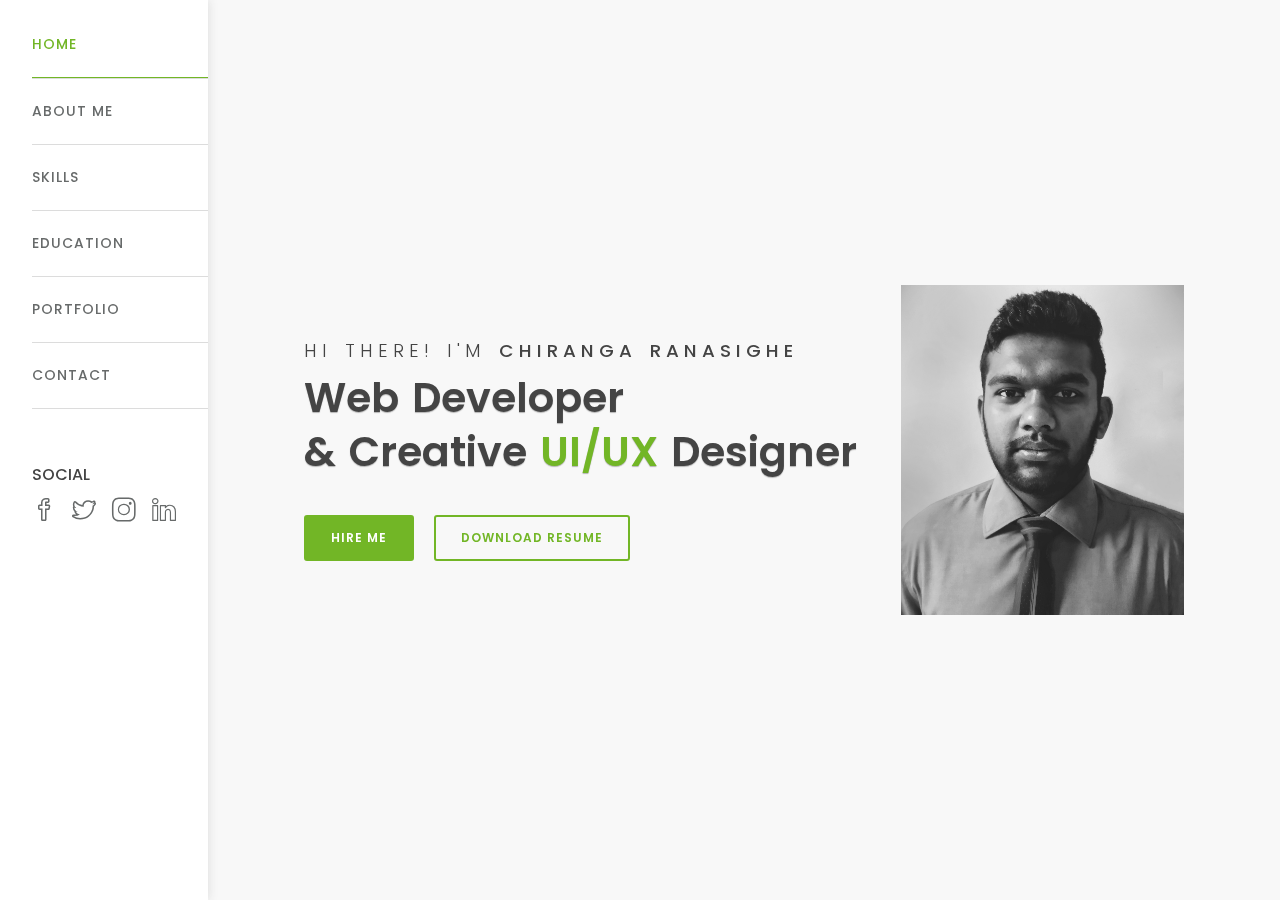
==== commit 505f2551: "Fixed image url error" ====
--- a/index.html
+++ b/index.html
@@ -87,7 +87,7 @@
                         </div>
                     </div>
                     <div class="col-lg-12 col-xl-4 mb-70 mb-xl-0 order-first order-xl-last text-center">
-                        <img src="chiranga/light/assets/img/Chiranga.jpg" class="img-fluid" alt="hiro">
+                        <img src="chiranga/light/assets/img/chiranga.jpg" class="img-fluid" alt="chiranga">
                     </div>
                 </div>
             </div>
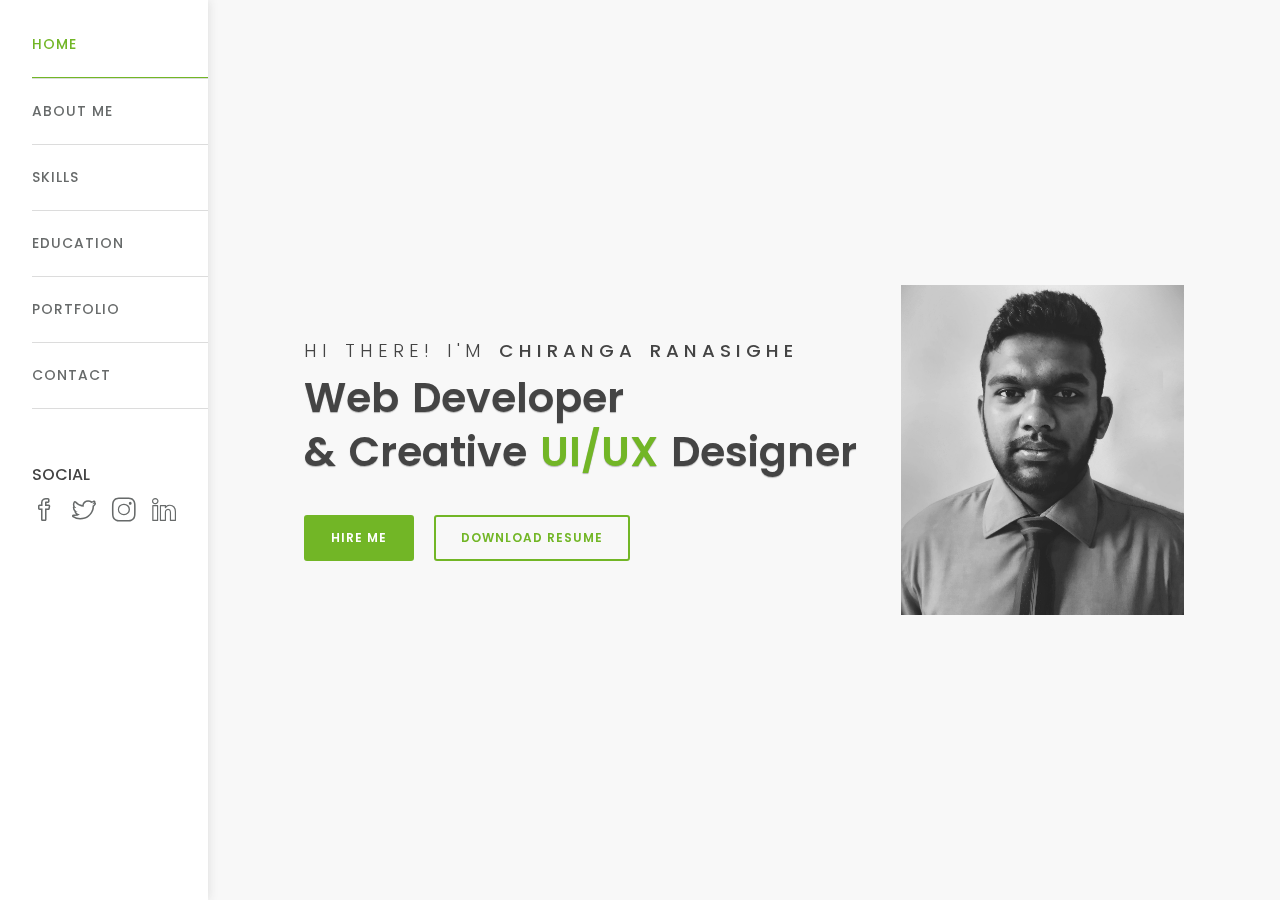
==== commit c6bae9b3: "updated CV url" ====
--- a/index.html
+++ b/index.html
@@ -83,7 +83,7 @@
                         <p class="lead"> </p>
                         <div class="user-btn">
                             <a href="#contact" class="btn btn-brand mr-3">Hire Me</a>
-                            <a href="file:///D:/UNIVERSITY/INTERNSHIP/CV.pdf" class="btn btn-brand-border">Download Resume</a>
+                            <a href="CV.pdf" class="btn btn-brand-border">Download Resume</a>
                         </div>
                     </div>
                     <div class="col-lg-12 col-xl-4 mb-70 mb-xl-0 order-first order-xl-last text-center">
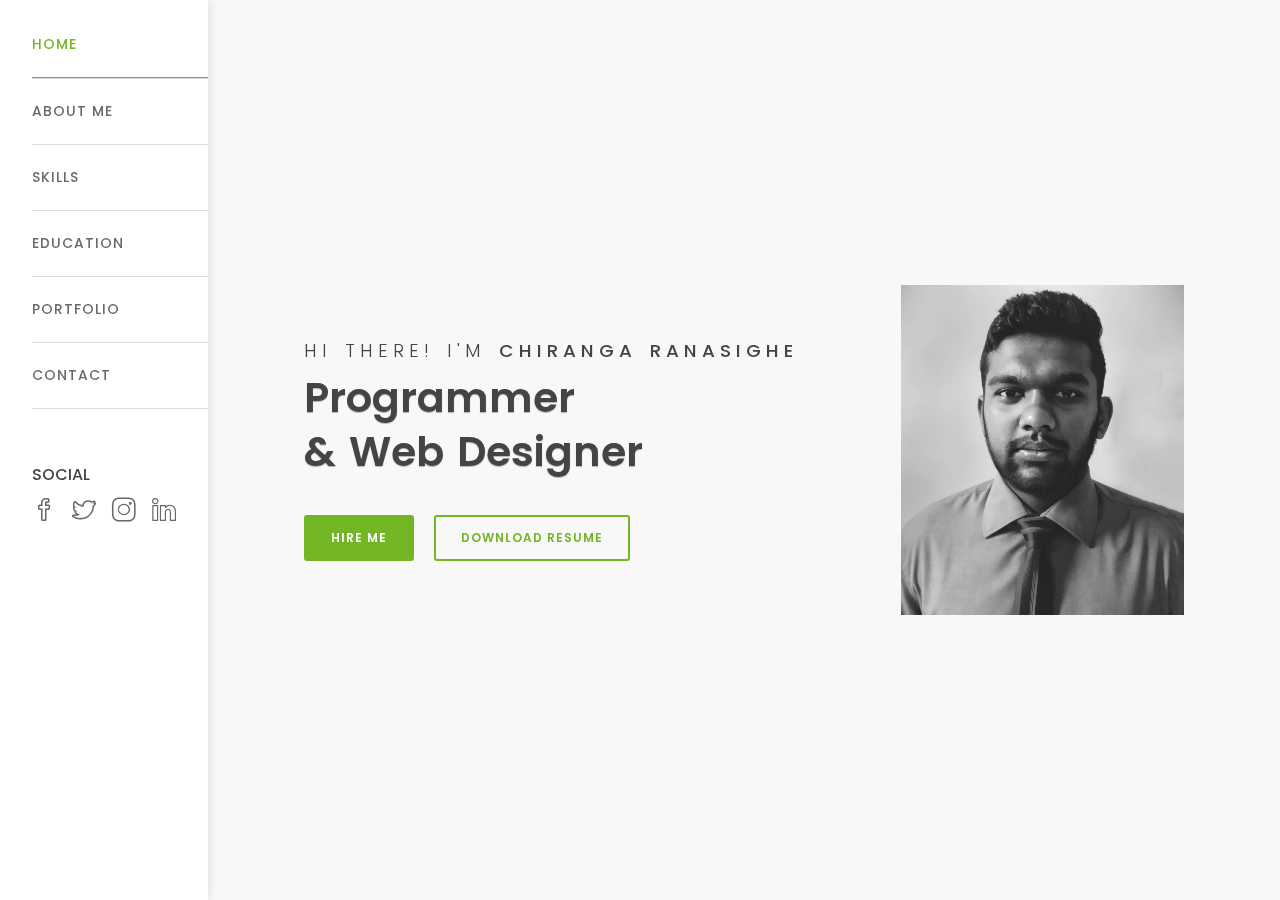
==== commit e38a3960: "Update Occupation" ====
--- a/index.html
+++ b/index.html
@@ -79,7 +79,7 @@
                 <div class="row d-flex align-items-center justify-content-center order-last order-xl-first">
                     <div class="col-lg-12 col-xl-6">
                         <h5>Hi there! I'm <span>Chiranga Ranasighe</span></h5>
-                        <h2 class="pulse animated slower infinite"> Web Developer <br> & Creative <span> UI/UX </span> Designer</h2>
+                        <h2 class="pulse animated slower infinite"> Programmer <br> & Web Designer</h2>
                         <p class="lead"> </p>
                         <div class="user-btn">
                             <a href="#contact" class="btn btn-brand mr-3">Hire Me</a>
